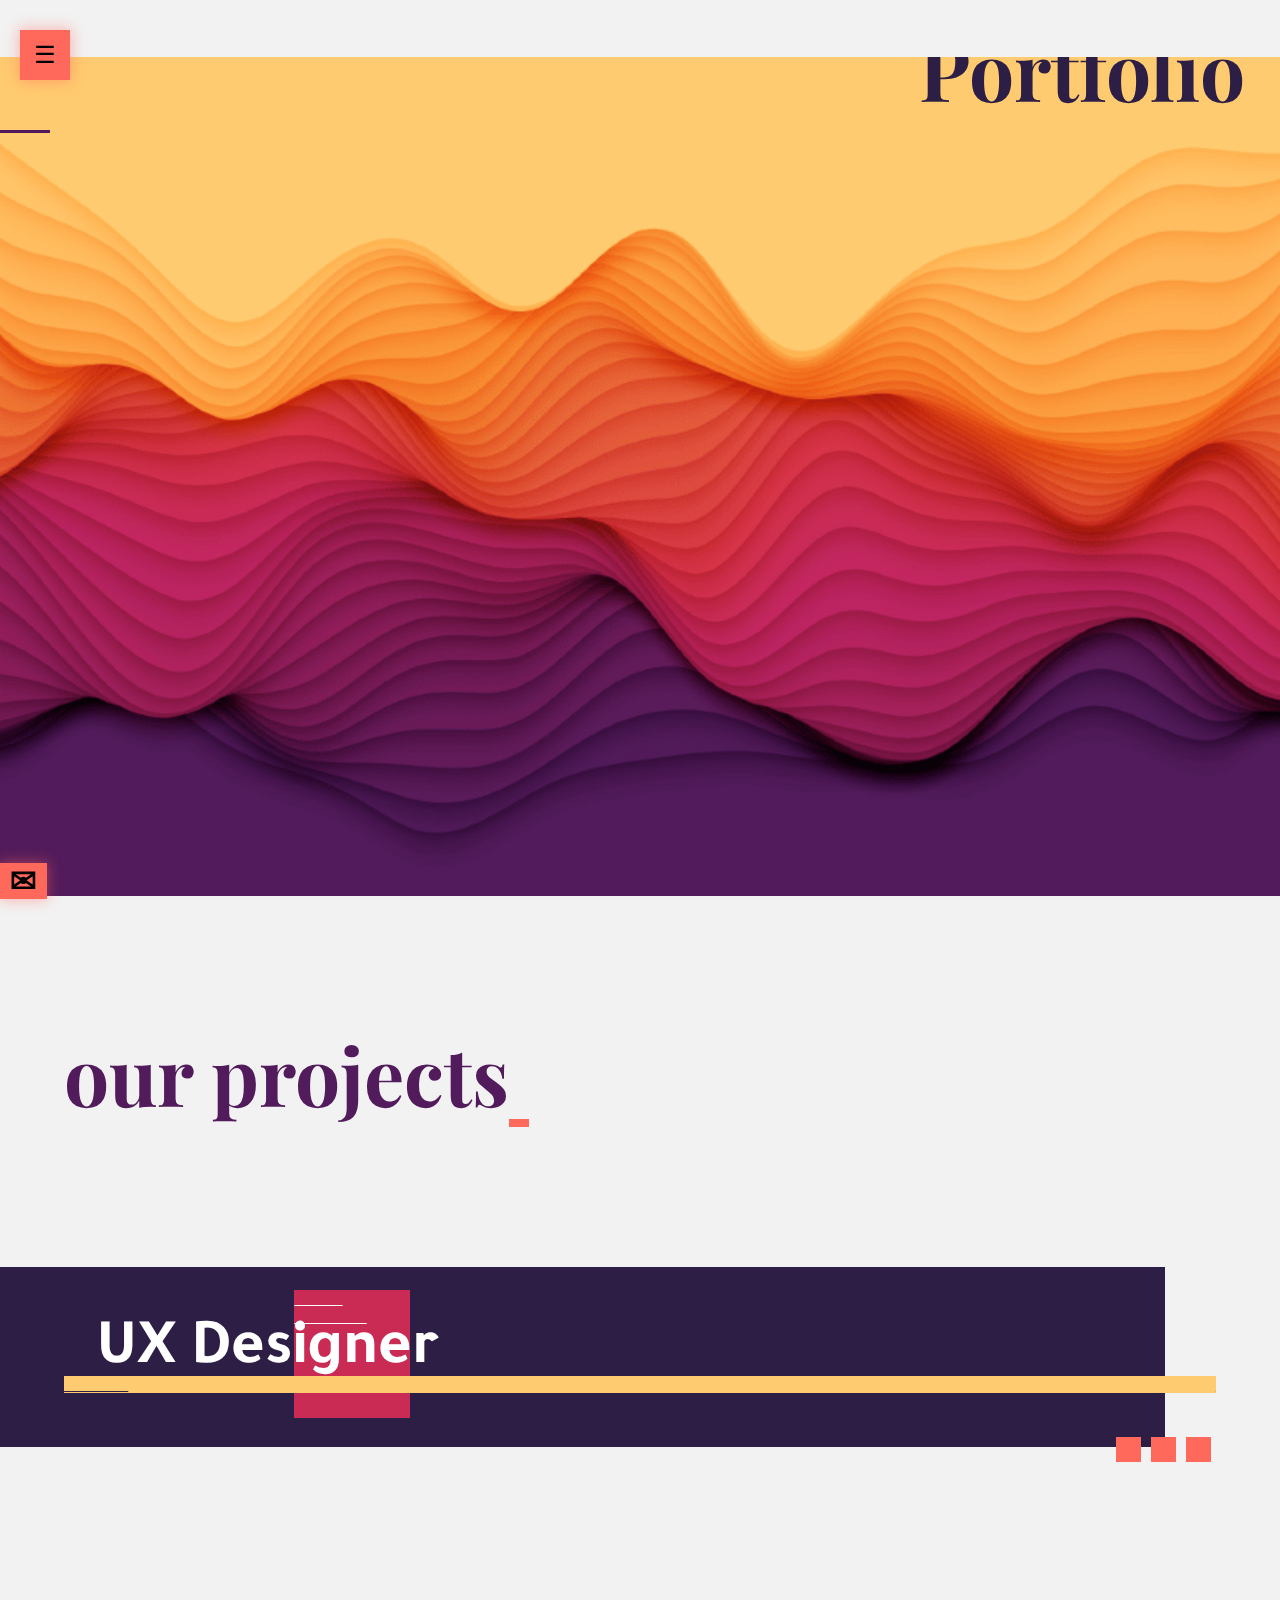
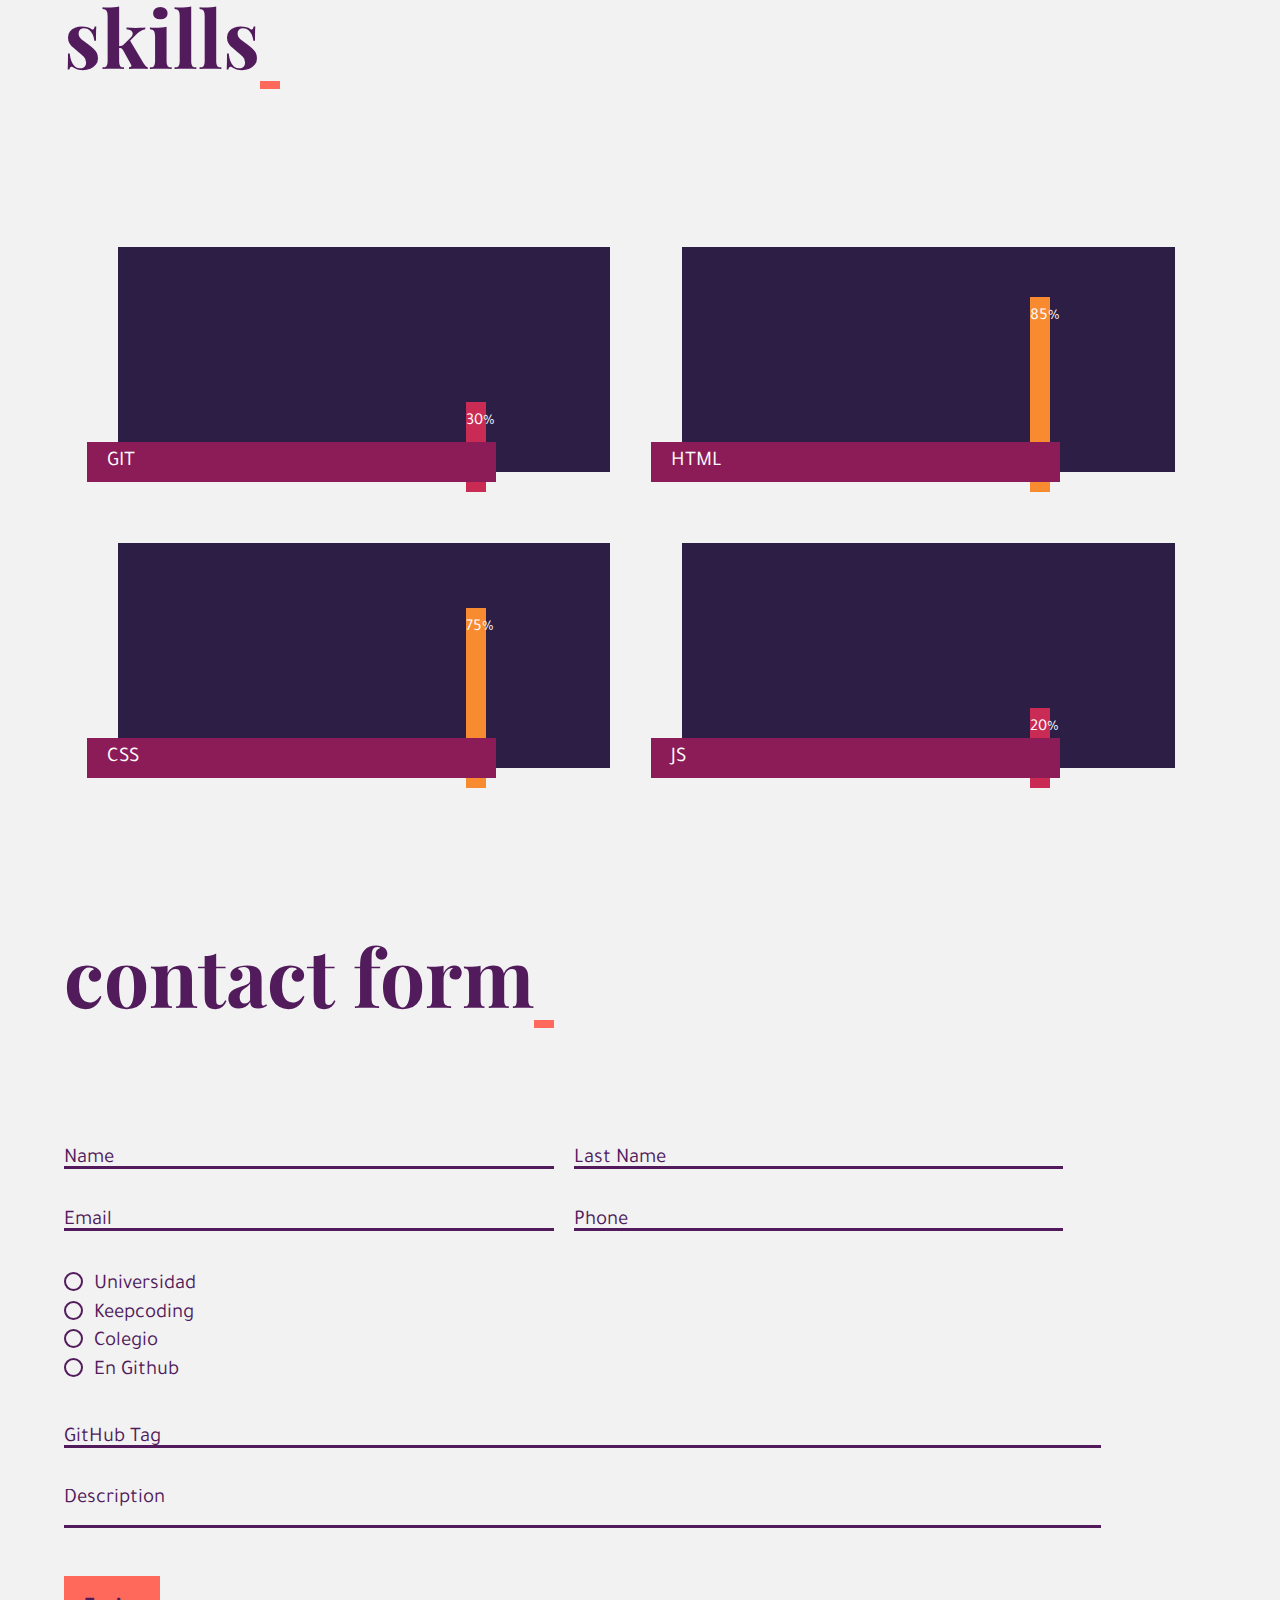
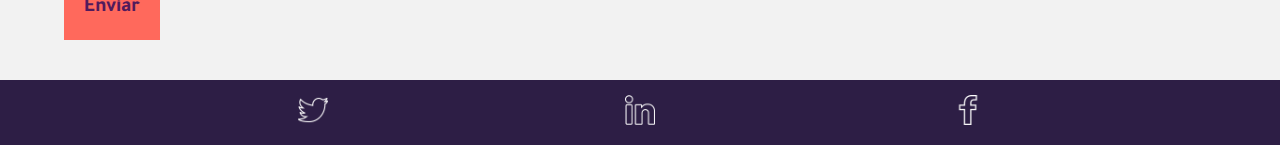
==== index.html @ fe090801 "arreglamos rutas de imagenes de rss de los footer" ====
<!DOCTYPE html>
<html lang="en">
  <head>
    <meta charset="UTF-8" />
    <meta http-equiv="X-UA-Compatible" content="IE=edge" />
    <meta name="viewport" content="width=device-width, initial-scale=1.0" />
    <link rel="preconnect" href="https://fonts.googleapis.com" />
    <link rel="preconnect" href="https://fonts.gstatic.com" crossorigin />
    <link
      href="https://fonts.googleapis.com/css2?family=Finlandica:wght@400;500;600&family=Playfair+Display:wght@400;500;600;800&family=Tajawal:wght@200;300;400;500&display=swap"
      rel="stylesheet"
    />
    <title>Document</title>
    <link rel="stylesheet" href="css/home.css" />
  </head>
  <body>
    <header>
      <h1>Portfolio</h1>
    </header>
    <nav class="header-nav">
      <input type="checkbox" class="header-nav__menu-icon" />
      <ul class="header-nav__list">
        <li class="header-nav_avatar">
          <picture>
            <img
              sizes="(max-width: 1200px) 100vw, 1200px"
              srcset="
                /img/ruth-gonzalez-photo_voiwi8_c_scale,w_200.jpg   200w,
                /img/ruth-gonzalez-photo_voiwi8_c_scale,w_424.jpg   424w,
                /img/ruth-gonzalez-photo_voiwi8_c_scale,w_596.jpg   596w,
                /img/ruth-gonzalez-photo_voiwi8_c_scale,w_710.jpg   710w,
                /img/ruth-gonzalez-photo_voiwi8_c_scale,w_1200.jpg 1200w
              "
              src="/img/ruth-gonzalez-photo_voiwi8_c_scale,w_1200.jpg"
              alt=""
            />
          </picture>
          <h2 class="header-nav_name">Ruth González</h2>
          <hr class="line-separator" />
        </li>
        <li class="header-nav__list_item">
          <a href="#our-projects">projects</a>
        </li>
        <li class="header-nav__list_item"><a href="#skills">skills</a></li>
        <li class="header-nav__list_item"><a href="#contact">contact</a></li>
      </ul>
    </nav>
    <main class="main">
      <section class="main__slider">
        <picture>
          <img
            sizes="(max-width: 917px) 100vw, 917px"
            srcset="
              /img/header_avopvh_c_scale,w_200.png 200w,
              /img/header_avopvh_c_scale,w_436.png 436w,
              /img/header_avopvh_c_scale,w_610.png 610w,
              /img/header_avopvh_c_scale,w_751.png 751w,
              /img/header_avopvh_c_scale,w_856.png 856w,
              /img/header_avopvh_c_scale,w_917.png 917w
            "
            src="/img/header_avopvh_c_scale,w_917.png"
            alt=""
          />
        </picture>
        <aside class="main__slider_contact-form">
          <a href="" class="btn"></a>
        </aside>
      </section>
      <section class="main__projects" id="our-projects">
        <h2 class="main__projects_title">our projects</h2>
        <article class="main__projects_carousel">
          <div class="main__projects_carousel_list">
            <div id="project1" class="main__projects_carousel_list_item">
              <p class="figure-vertical">
                ______ <br />
                _________
              </p>
              <p class="figure-horizontal">________</p>
              <figcaption>
                <a href="our-projects.html">UX Designer</a>
              </figcaption>
            </div>
            <div id="project2" class="main__projects_carousel_list_item">
              <p class="figure-vertical">
                ______ <br />
                _________
              </p>
              <p class="figure-horizontal">________</p>
              <figcaption>
                <a href="our-projects.html">Front Developer</a>
              </figcaption>
            </div>
            <div id="project3" class="main__projects_carousel_list_item">
              <p class="figure-vertical">
                ______ <br />
                _________
              </p>
              <p class="figure-horizontal">________</p>
              <figcaption>
                <a href="our-projects.html">Tech Leader</a>
              </figcaption>
            </div>
          </div>
          <div class="main__projects_carousel_dots-list">
            <a
              href="#project1"
              class="main__projects_carousel_dots-list_item"
            ></a>
            <a
              href="#project2"
              class="main__projects_carousel_dots-list_item"
            ></a>
            <a
              href="#project3"
              class="main__projects_carousel_dots-list_item"
            ></a>
          </div>
        </article>
      </section>
      <section class="main__skills" id="skills">
        <h2 class="main__skills_title">skills</h2>
        <div class="main__skills_list">
          <article class="main__skills_list_item">
            <p class="git">GIT</p>
          </article>
          <article class="main__skills_list_item">
            <p class="html">HTML</p>
          </article>
          <article class="main__skills_list_item">
            <p class="css">CSS</p>
          </article>
          <article class="main__skills_list_item">
            <p class="js">JS</p>
          </article>
        </div>
      </section>
      <section class="main__contact-form" id="contact">
        <h2 class="main__contact-form_title">contact form</h2>
        <form action="/register">
          <div>
            <label for="name"></label>
            <input
              type="text"
              name="name"
              id="name"
              placeholder="Name"
              required
            />
          </div>
          <div>
            <label for="surname"></label>
            <input
              type="text"
              name="surname"
              id="name"
              placeholder="Last Name"
              required
            />
          </div>
          <div>
            <label for="email"></label>
            <input
              type="email"
              name="email"
              id="email"
              placeholder="Email"
              required
            />
          </div>
          <div>
            <label for="phone"></label>
            <input
              type="tel"
              name="phone"
              id="phone"
              placeholder="Phone"
              required
            />
          </div>
          <div>
            <div class="radio-input">
              <label for="Universidad">Universidad </label>
              <input
                type="radio"
                name="known"
                id="Universidad"
                value="Universidad"
              />
              <i></i>
            </div>
            <div class="radio-input">
              <label for="event">Keepcoding</label>
              <input
                type="radio"
                name="known"
                id="Keepcoding"
                value="Keepcoding"
              />
              <i></i>
            </div>
            <div class="radio-input">
              <label for="known">Colegio</label>
              <input
                type="radio"
                name="known"
                id="Colegio"
                value="Colegio"
              /><i></i>
            </div>
            <div class="radio-input">
              <label for="message">En Github</label>
              <input type="radio" name="known" id="Github" value="Github" />
              <i></i>
            </div>
          </div>
          <div>
            <label for="twitter"></label>
            <input
              type="text"
              name="gittag"
              id="gittag"
              pattern="^@[^\s]+"
              required
              placeholder="GitHub Tag"
            />
          </div>
          <div>
            <label for="description"></label>
            <textarea
              name="description"
              id="description"
              maxlength="180"
              required
              placeholder="Description"
            ></textarea>
          </div>
          <div>
            <button type="submit" class="btn">Enviar</button>
          </div>
        </form>
      </section>
    </main>
    <footer class="footer">
      <ul class="footer__nav_list">
        <li class="footer__nav_list_item">
          <figure>
            <a
              href="https://twitter.com"
              target="_blank"
              rel="noopener"
              noreferrer
              ><img src="img/icons/_twitter.png" alt="twitter"
            /></a>
          </figure>
        </li>
        <li class="footer__nav_list_item">
          <figure>
            <a
              href="https://www.linkedin.com/"
              target="_blank"
              rel="noopener"
              noreferrer
              ><img src="img/icons/_linkedin.png" alt="Linkedin"
            /></a>
          </figure>
        </li>
        <li class="footer__nav_list_item">
          <figure>
            <a
              href="https://www.facebook.com/"
              target="_blank"
              rel="noopener"
              noreferrer
              ><img src="img/icons/_facebook.png" alt="Facebook"
            /></a>
          </figure>
        </li>
      </ul>
    </footer>
  </body>
</html>
---- css/home.css ----
@import url(main.css);

/* ===============
   HEADER
   =============== */

header {
  width: 60vw;
  right: 20px;
}
header h1 {
  font: bolder var(--font-big) var(--title-fonts);
  padding: 2%;
  color: var(--th8-purple-dark-color);
  word-wrap: break-word;
  margin-inline-end: 0px;
  margin-left: 50%;
}

/* ===============
   HOME NAV
   =============== */
.header-nav__menu-icon {
  width: 50px;
  height: 50px;
  position: relative;
}
.header-nav__menu-icon:after {
  position: absolute;
  z-index: 3;
  width: 50px;
  height: 50px;
  left: 20px;
  top: -50px;
  background-color: var(--th8-pink-extra-light-color);
  content: "\2630";
  font-size: 1.5em;
  display: flex;
  justify-content: center;
  align-items: center;
  box-shadow: 0px 0px 14px 1px rgb(255 105 92 / 46%);
}
.header-nav__menu-icon:checked:after {
  animation: iconmenutobottom 1.5s 1;
}
@keyframes iconmenutobottom {
  0% {
    top: 0px;
    content: "\2630";
  }
  10% {
    top: 70vh;
    content: "\2715";
  }
  90% {
    top: 70vh;
    content: "\2715";
  }
  100% {
    top: 70px;
    content: "\2630";
  }
}

.header-nav__menu-icon + ul {
  position: absolute;
  z-index: 2;
  width: 100vw;
  background-color: var(--th8-grey-color);
  margin-top: -160px;
  padding-top: 80px;
  height: 0vh;
  display: flex;
  flex-direction: column;
  justify-content: center;
  align-items: center;
}

.header-nav__menu-icon:checked + ul {
  animation: openmenu 1.5s 1;
}
@keyframes openmenu {
  0% {
    height: 0px;
    box-shadow: none;
  }
  10% {
    height: 90vh;
    box-shadow: 1px 1px 50px 0px var(--th8-purple-dark-color);
  }
  90% {
    height: 90vh;
    box-shadow: 1px 1px 50px 0px var(--th8-purple-dark-color);
  }
  100% {
    height: 90px;
    box-shadow: none;
  }
}

.header-nav__menu-icon + ul > li {
  visibility: hidden;
  margin-bottom: 2rem;
  text-align: center;
  color: var(--th8-purple-medium-color);
}
.header-nav__menu-icon:checked + ul > li {
  animation: visiblelinks 1.3s 1;
}
.header-nav__menu-icon + ul > li > a {
  font: lighter var(--font-medium) var(--content-fonts);
}

@keyframes visiblelinks {
  0% {
    visibility: hidden;
  }
  10% {
    visibility: visible;
  }
  90% {
    visibility: visible;
  }
  100% {
    visibility: visible;
  }
}

li:nth-child(2) {
  color: var(--white);
}

.header-nav_avatar img {
  width: 120px;
  height: 120px;
  border-radius: 50%;
}
.header-nav_name {
  font: var(--font-medium) var(--title-fonts);
  color: var(--th8-suplementary-color);
}

/* ===============
   SLIDER
   =============== */
section.main__slider {
  overflow: hidden;
  display: flex;
  flex-direction: column;
  justify-content: flex-end;
  max-height: 100vh;
  width: 100vw;
  margin-top: 0;
}
.main__slider img {
  width: 100%;
}
.main__slider_contact-form{
  position: fixed;
  z-index: 1;
}
.main__slider_contact-form .btn {
  padding: 0;

}
.main__slider_contact-form .btn::after {
  content: "\2709";
  font-size: 2em;
  right: 0px;
  padding: 0 10px;
  background-color: var(--th8-pink-extra-light-color);
  font-weight: bold;
  bottom: 0;
  width: 1em;
  box-shadow: 0px 0px 14px 1px rgb(255 105 92 / 46%);
}

/* ===============
   CAROUSEL PROJECTS
   =============== */
.main__projects_carousel {
  max-width: 90vw;
  position: relative;
}
.main__projects_carousel:after {
  content: "";
  position: absolute;
  width: 100vw;
  height: 180px;
  background-color: var(--th8-purple-dark-color);
  top: 20px;
  z-index: -1;
  right: 4vw;
}
.main__projects_carousel_list {
  width: 100%;
  height: 190px;
  overflow: hidden;
  scroll-behavior: smooth;
  display: flex;
  flex-wrap: wrap;
  flex-direction: column;
}

.main__projects_carousel_list_item {
  width: 100%;
  height: 90%;
  display: flex;
  align-items: flex-end;
  justify-content: flex-start;
  position: relative;
}

.main__projects_carousel_list_item p.figure-vertical {
  width: 10%;
  height: 75%;
  left: 20%;
  position: absolute;
  color: var(--white);
  font: var(--font-small) / 0em;
}
.main__projects_carousel_list_item p.figure-horizontal {
  width: 100%;
  height: 10%;
  left: 0;
  position: absolute;
  color: var(--th8-purple-dark-color);
  font-size: var(--font-smaller);
  bottom: 25px;
}
.main__projects_carousel_list_item:nth-child(odd) p.figure-vertical {
  background: var(--th8-pink-medium-color);
}
.main__projects_carousel_list_item:nth-child(odd) p.figure-horizontal {
  background: var(--th8-yellow-light-color);
}
.main__projects_carousel_list_item:nth-child(even) p.figure-horizontal {
  background: var(--th8-orange-color);
}
.main__projects_carousel_list_item:nth-child(even) p.figure-vertical {
  background: var(--th8-pink-dark-color);
}

.main__projects_carousel_list_item figcaption {
  position: absolute;
  bottom: 15%;
  font: bolder var(--font-medium-small) var(--content-fonts);
  color: var(--white);
  margin-left: 0.5em;
}

.main__projects_carousel_dots-list {
  position: relative;
  display: flex;
  justify-content: flex-end;
}
a.main__projects_carousel_dots-list_item {
  width: 25px;
  height: 25px;
  margin: 0 5px;
  background-color: var(--th8-pink-extra-light-color);
}

/* ===============
   SKILLS
   =============== */
.main__skills {
  max-width: 90vw;
  margin: 0px auto;
}
.main__skills_list {
  display: flex;
  flex-wrap: wrap;
  justify-content: flex-start;
  align-items: flex-end;
}
.main__skills_list_item {
  display: flex;
  flex-direction: column;
  justify-content: flex-end;
  width: 45%;
  margin: 2%;
  height: 250px;
  text-align: center;
  box-sizing: border-box;
  position: relative;
}
.main__skills_list_item::after {
  content: "";
  position: absolute;
  z-index: -2;
  background-color: var(--th8-purple-dark-color);
  width: 95%;
  top: 15px;
  bottom: 10px;
  right: -5px;
}
.main__skills_list_item p {
  position: relative;
  background-color: var(--th8-pink-dark-color);
  width: 75%;
  height: 40px;
  padding-left: 20px;
  color: var(--white);
  font: var(--font-small) / 2em var(--content-fonts);
  text-align: left;
}
.main__skills_list_item p:after {
  content: "";
  width: 20px;
  right: 10px;
  position: absolute;
  padding-top: 10px;
  bottom: -10px;
  z-index: -1;
  font: var(--font-super-smaller) var(--content-fonts);
}

.main__skills_list_item p.git:after {
  content: "30%";
  height: 80px;
  background-color: var(--th8-pink-medium-color);
  animation: git 2s linear 1;
}

.main__skills_list_item p.html:after {
  content: "85%";
  height: 185px;
  background-color: var(--th8-orange-color);
  animation: html 2s linear 1;
}

.main__skills_list_item p.css:after {
  content: "75%";
  height: 170px;
  background-color: var(--th8-orange-color);
  animation: css 2s linear 1;
}

.main__skills_list_item p.js:after {
  content: "20%";
  height: 70px;
  background-color: var(--th8-pink-medium-color);
  animation: js 2s linear 1;
}

@keyframes git {
  0% {
    height: 0;
  }
  100% {
    height: 80px;
  }
}
@keyframes html {
  0% {
    height: 0;
  }
  100% {
    height: 185px;
  }
}
@keyframes css {
  0% {
    height: 0;
  }
  100% {
    height: 170px;
  }
}
@keyframes js {
  0% {
    height: 0;
  }
  100% {
    height: 70px;
  }
}

/* ===============
   FORM
   =============== */

.main__contact-form form {
  position: relative;
  display: flex;
  justify-content: flex-start;
  flex-wrap: wrap;
  align-items: flex-end;
  margin-top: 3rem;
}

.main__contact-form form > div:not(.radio-input) {
  margin: 0 20px 40px 0;
  width: 90%;
}

.main__contact-form form div:nth-child(1),
.main__contact-form form div:nth-child(2),
.main__contact-form form div:nth-child(3),
.main__contact-form form div:nth-child(4) {
  width: calc(85% / 2);
}
.main__contact-form form > div > button {
  background-color: var(--th8-pink-extra-light-color);
  font: bolder var(--font-small) var(--content-fonts);
  color: var(--th8-purple-medium-color);
}
/* ===============
   RESPONSIVE
   =============== */
@media screen and (min-width: 768px) {
  header h1 {
    font: bolder var(--font-super-bigger) var(--title-fonts);
  }
  .header-nav_avatar img {
    width: 250px;
    height: auto;
  }
  .header-nav_name {
    font: var(--font-medium) var(--title-fonts);
  }

  .header-nav__menu-icon + ul > li {
    font: lighter var(--font-big) var(--content-fonts);
  }
  .header-nav__menu-icon + ul > li a:hover {
    color: var(--th8-terciary-color);
  }
  .main__slider_contact-form .btn:hover::after {
    padding-right: 200px;
    transition: padding-right 0.2s linear;
    content: "\2709 contact width us";
  }
  .main__projects_carousel_list_item figcaption {
    font: bolder var(--font-bigger) var(--content-fonts);
  }
}
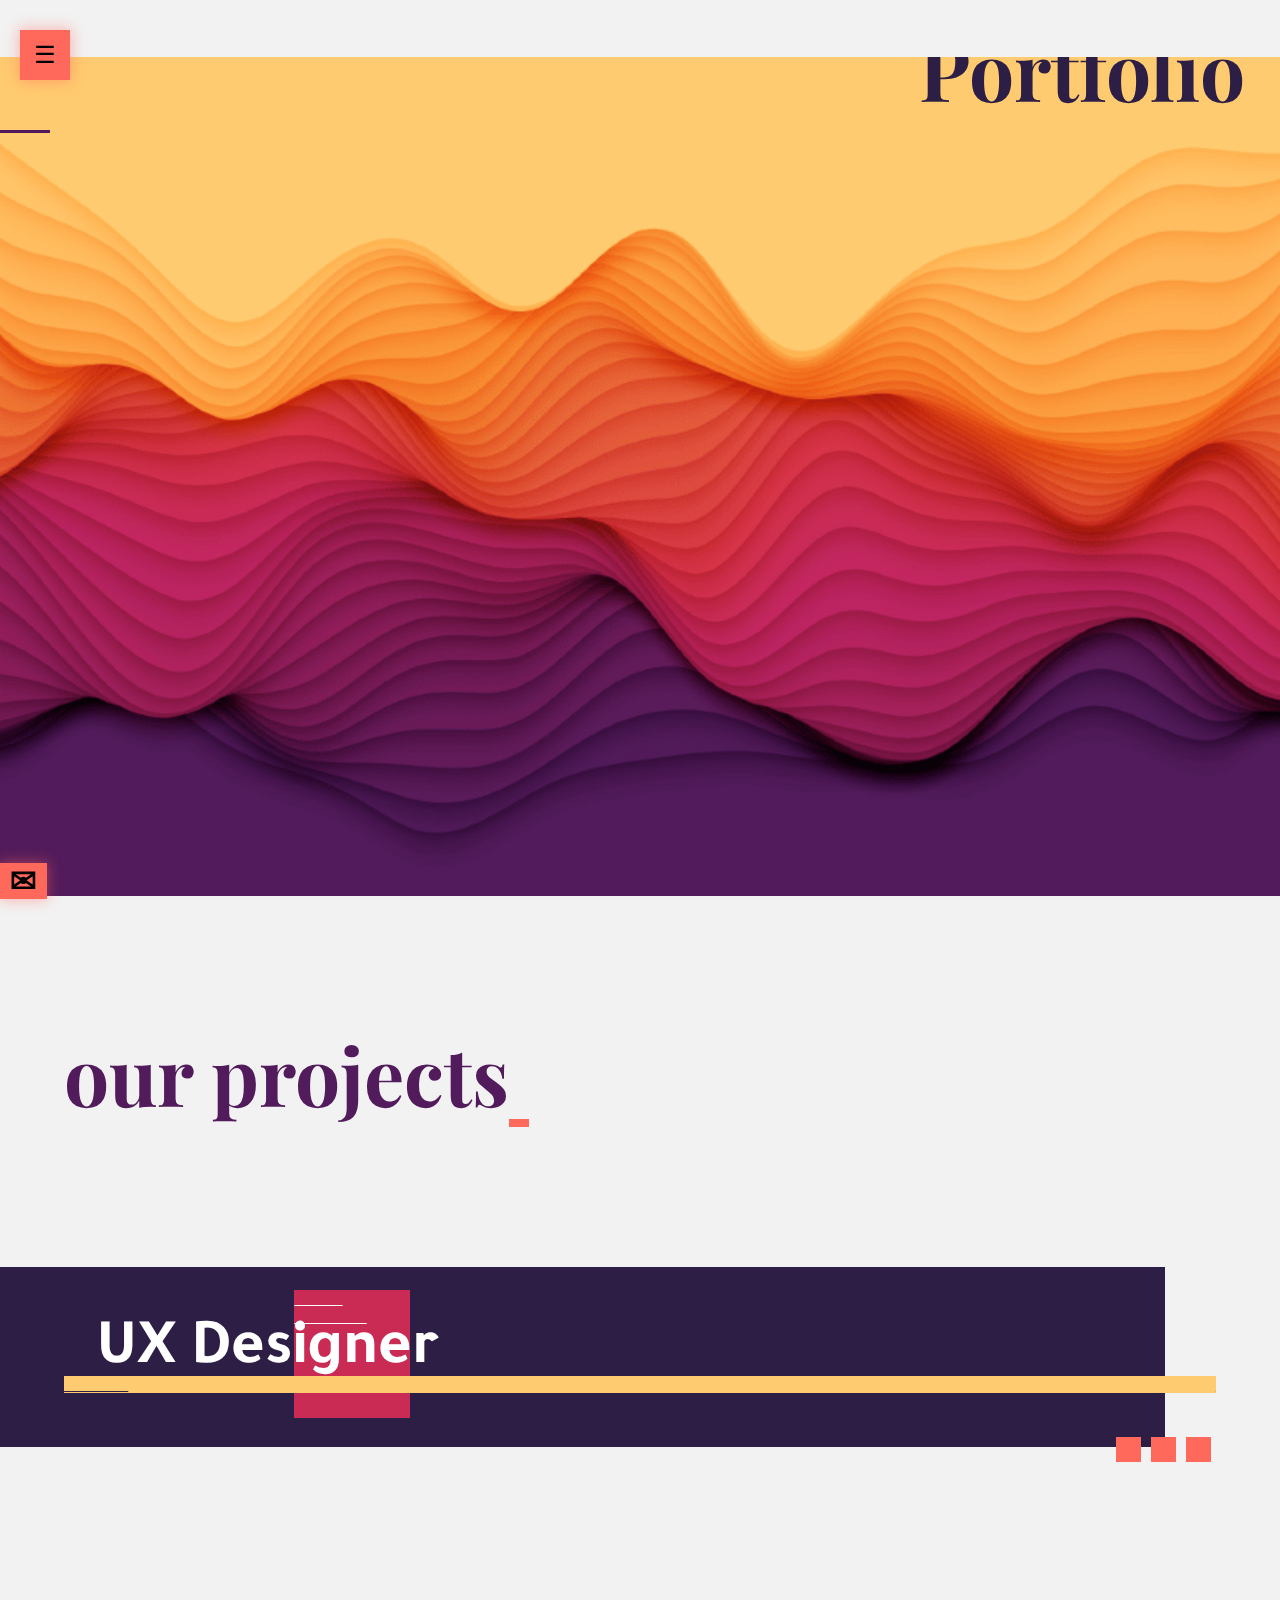
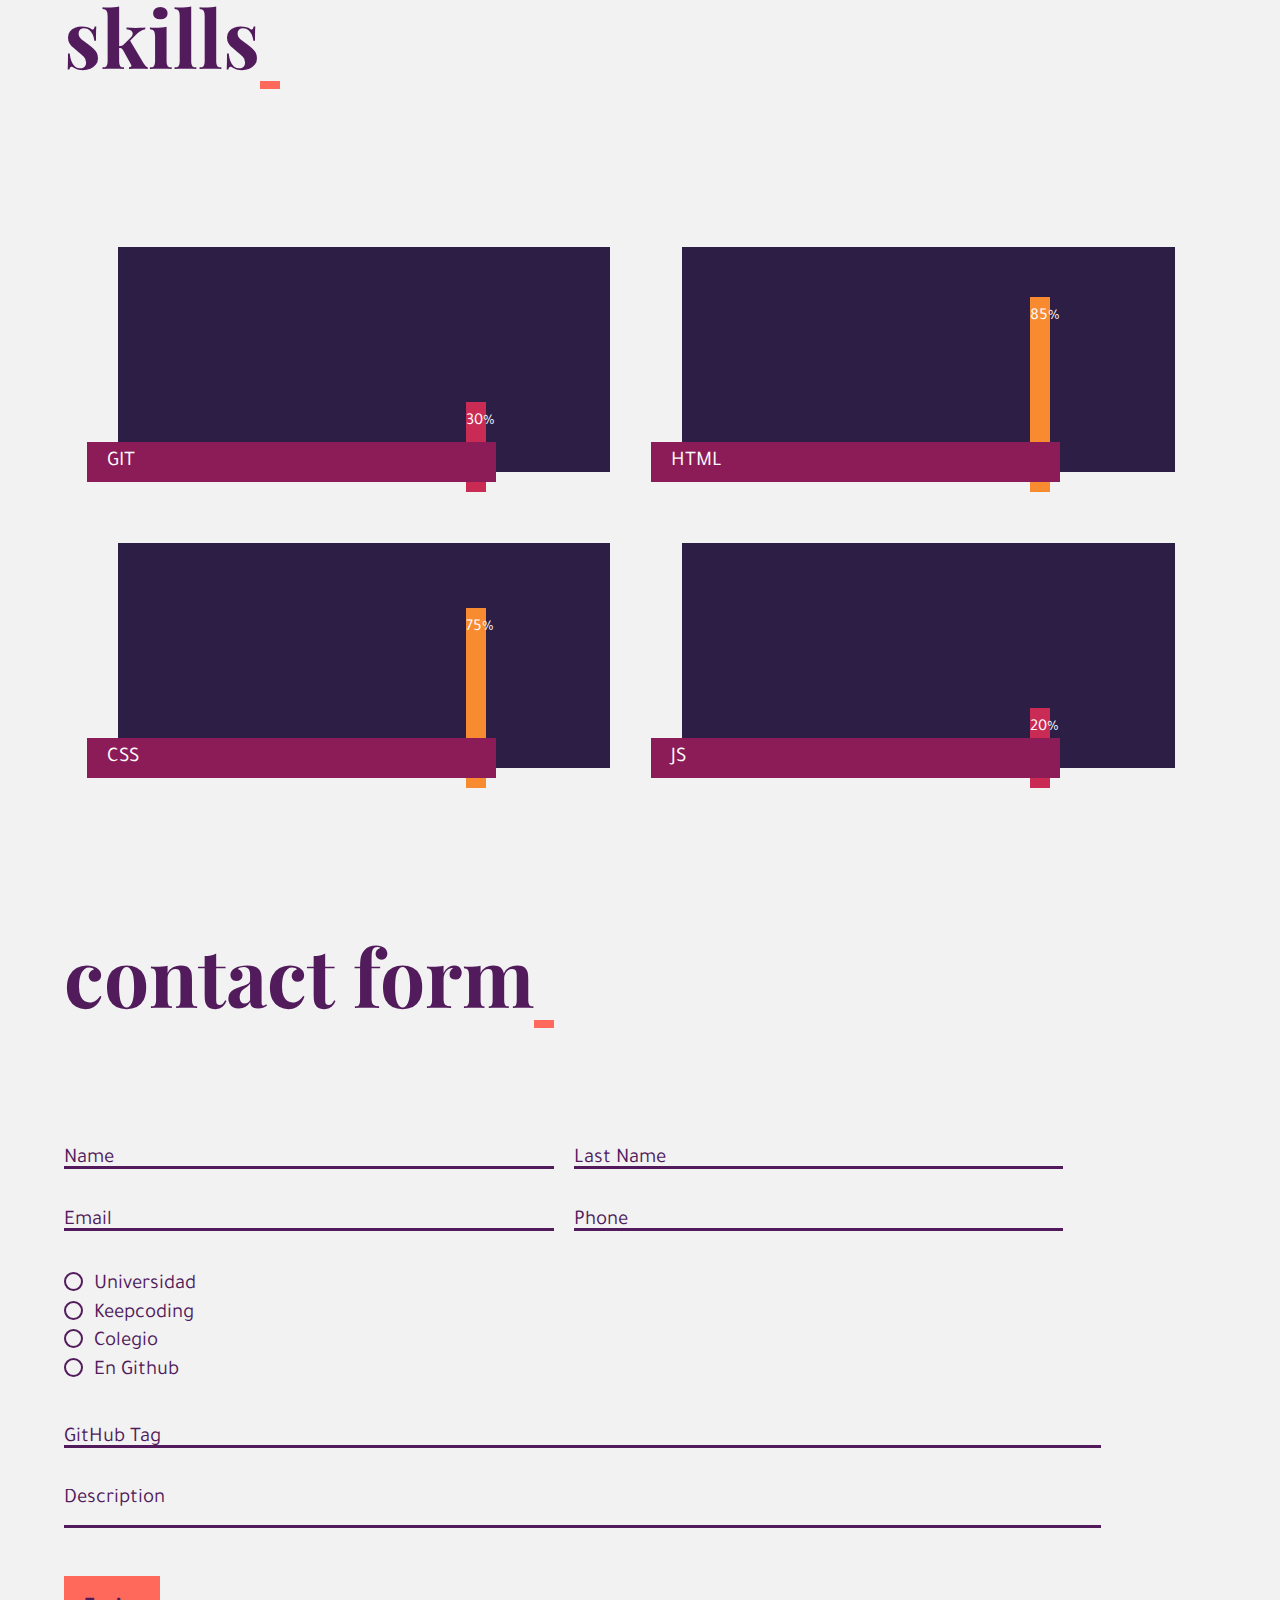
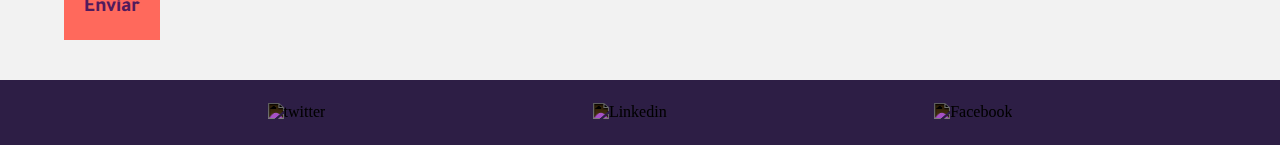
==== commit 30e87464: "añadimos estilos y lo maquetamos  al video" ====
--- a/index.html
+++ b/index.html
@@ -105,14 +105,17 @@
             <a
               href="#project1"
               class="main__projects_carousel_dots-list_item"
+              role="button"
             ></a>
             <a
               href="#project2"
               class="main__projects_carousel_dots-list_item"
+              role="button"
             ></a>
             <a
               href="#project3"
               class="main__projects_carousel_dots-list_item"
+              role="button"
             ></a>
           </div>
         </article>
@@ -247,9 +250,8 @@
             <a
               href="https://twitter.com"
               target="_blank"
-              rel="noopener"
-              noreferrer
-              ><img src="img/icons/_twitter.png" alt="twitter"
+              rel="noopener noreferrer"
+              ><img src="img/_twitter.png" alt="twitter"
             /></a>
           </figure>
         </li>
@@ -258,9 +260,8 @@
             <a
               href="https://www.linkedin.com/"
               target="_blank"
-              rel="noopener"
-              noreferrer
-              ><img src="img/icons/_linkedin.png" alt="Linkedin"
+              rel="noopener noreferrer"
+              ><img src="img/_linkedin.png" alt="Linkedin"
             /></a>
           </figure>
         </li>
@@ -269,9 +270,8 @@
             <a
               href="https://www.facebook.com/"
               target="_blank"
-              rel="noopener"
-              noreferrer
-              ><img src="img/icons/_facebook.png" alt="Facebook"
+              rel="noopener noreferrer"
+              ><img src="img/_facebook.png" alt="Facebook"
             /></a>
           </figure>
         </li>
--- a/css/home.css
+++ b/css/home.css
@@ -155,13 +155,12 @@
 .main__slider img {
   width: 100%;
 }
-.main__slider_contact-form{
+.main__slider_contact-form {
   position: fixed;
   z-index: 1;
 }
 .main__slider_contact-form .btn {
   padding: 0;
-
 }
 .main__slider_contact-form .btn::after {
   content: "\2709";
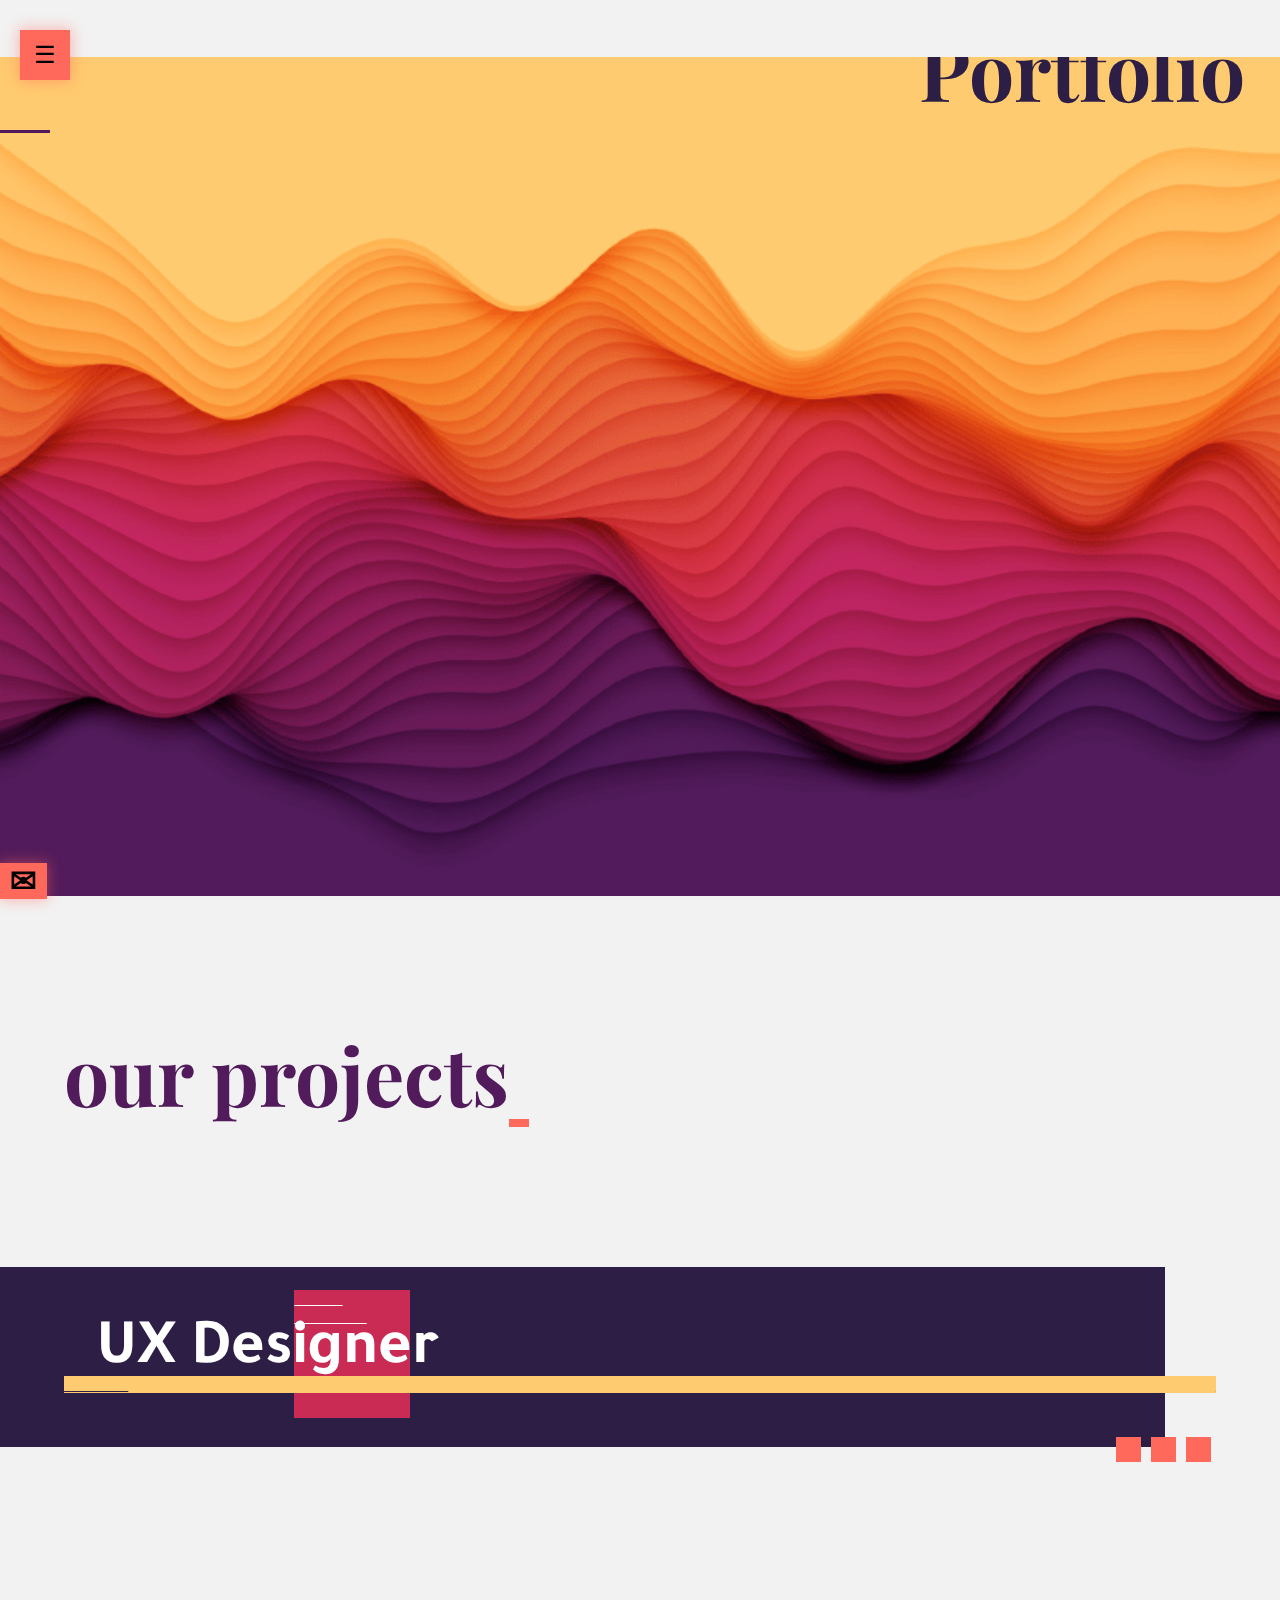
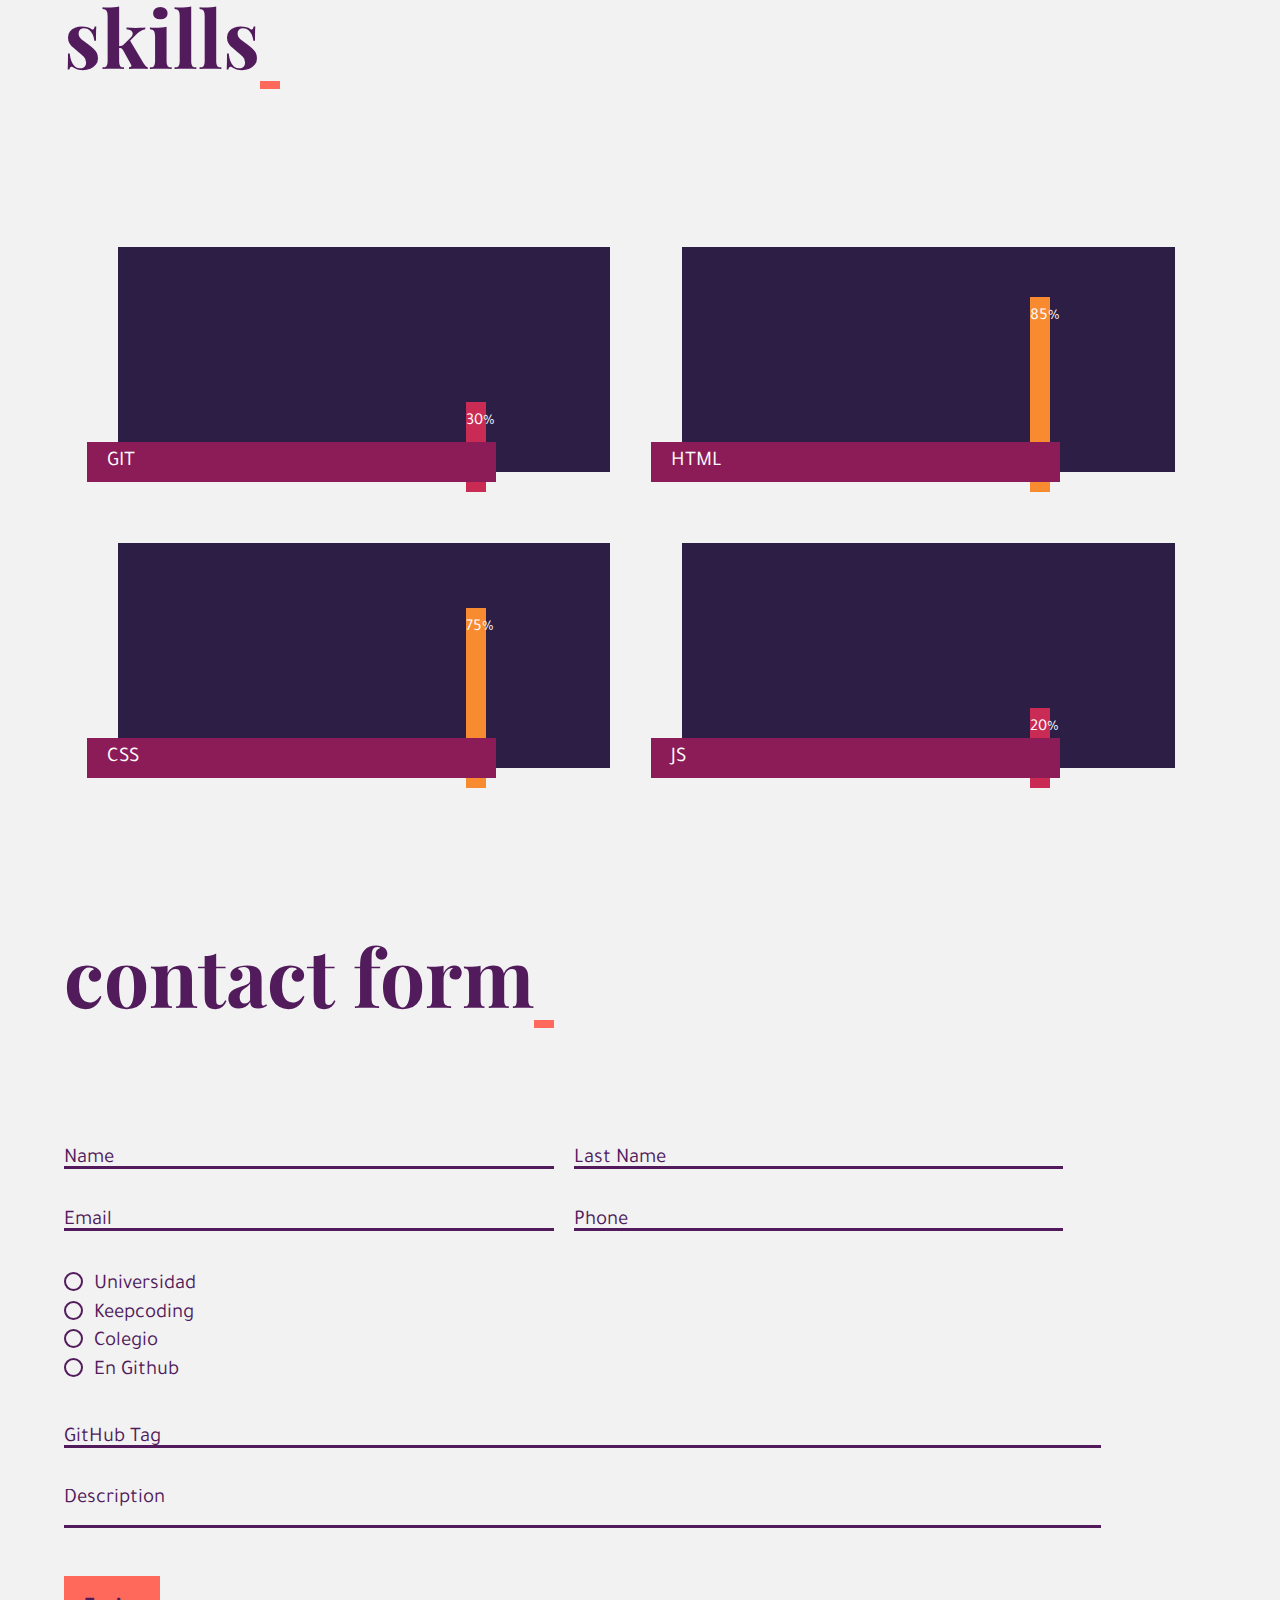
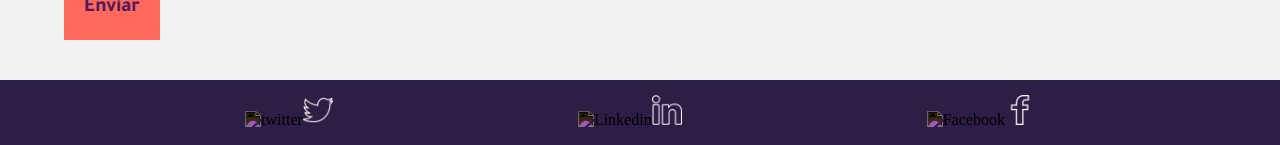
==== commit 15a2bf1c: "resolviendo conflicto imagenes rss footer Merge branch 'master' of github.com:rutthy52rg/portfolio-r" ====
--- a/index.html
+++ b/index.html
@@ -251,7 +251,11 @@
               href="https://twitter.com"
               target="_blank"
               rel="noopener noreferrer"
-              ><img src="img/_twitter.png" alt="twitter"
+              ><img
+                src="img/_twitter.png"
+                alt="twitter"
+                rel="noopener"
+                noreferrer /><img src="img/icons/_twitter.png" alt="twitter"
             /></a>
           </figure>
         </li>
@@ -261,7 +265,11 @@
               href="https://www.linkedin.com/"
               target="_blank"
               rel="noopener noreferrer"
-              ><img src="img/_linkedin.png" alt="Linkedin"
+              ><img
+                src="img/_linkedin.png"
+                alt="Linkedin"
+                rel="noopener"
+                noreferrer /><img src="img/icons/_linkedin.png" alt="Linkedin"
             /></a>
           </figure>
         </li>
@@ -271,7 +279,11 @@
               href="https://www.facebook.com/"
               target="_blank"
               rel="noopener noreferrer"
-              ><img src="img/_facebook.png" alt="Facebook"
+              ><img
+                src="img/_facebook.png"
+                alt="Facebook"
+                rel="noopener"
+                noreferrer /><img src="img/icons/_facebook.png" alt="Facebook"
             /></a>
           </figure>
         </li>
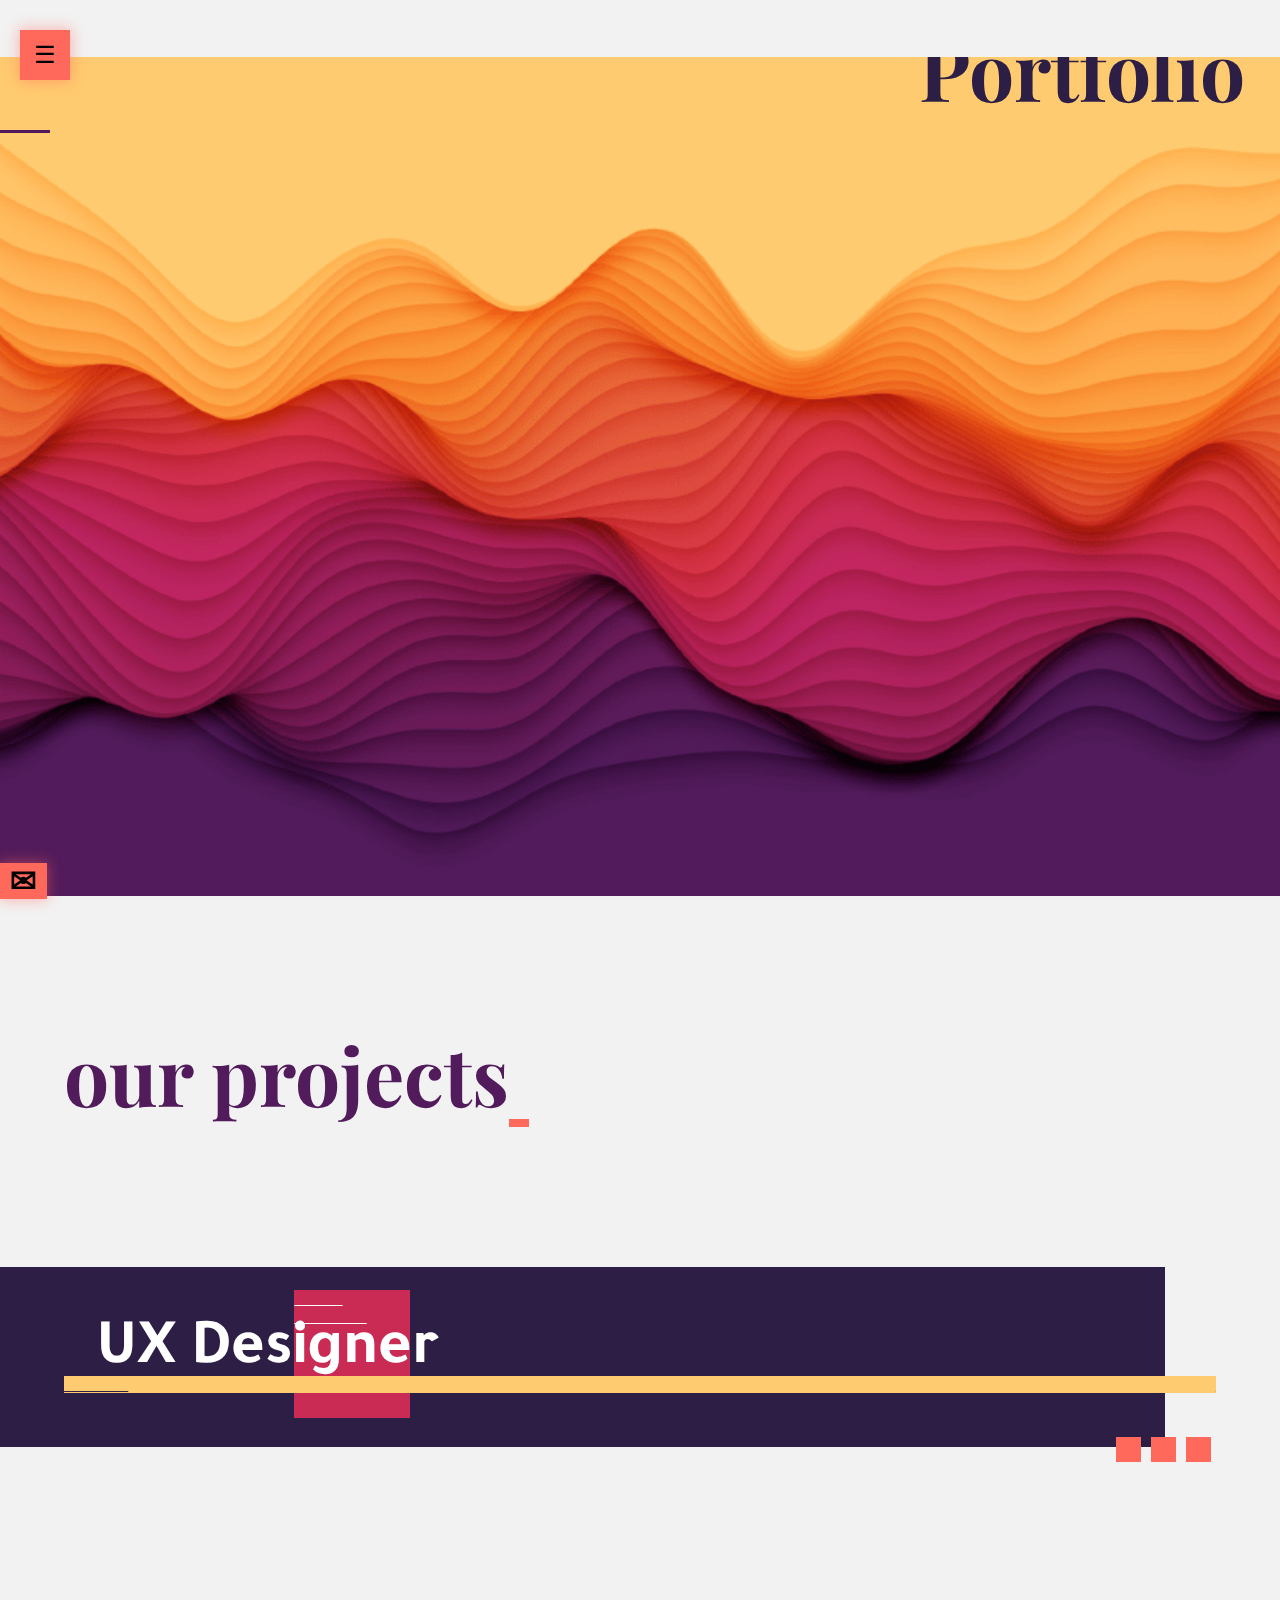
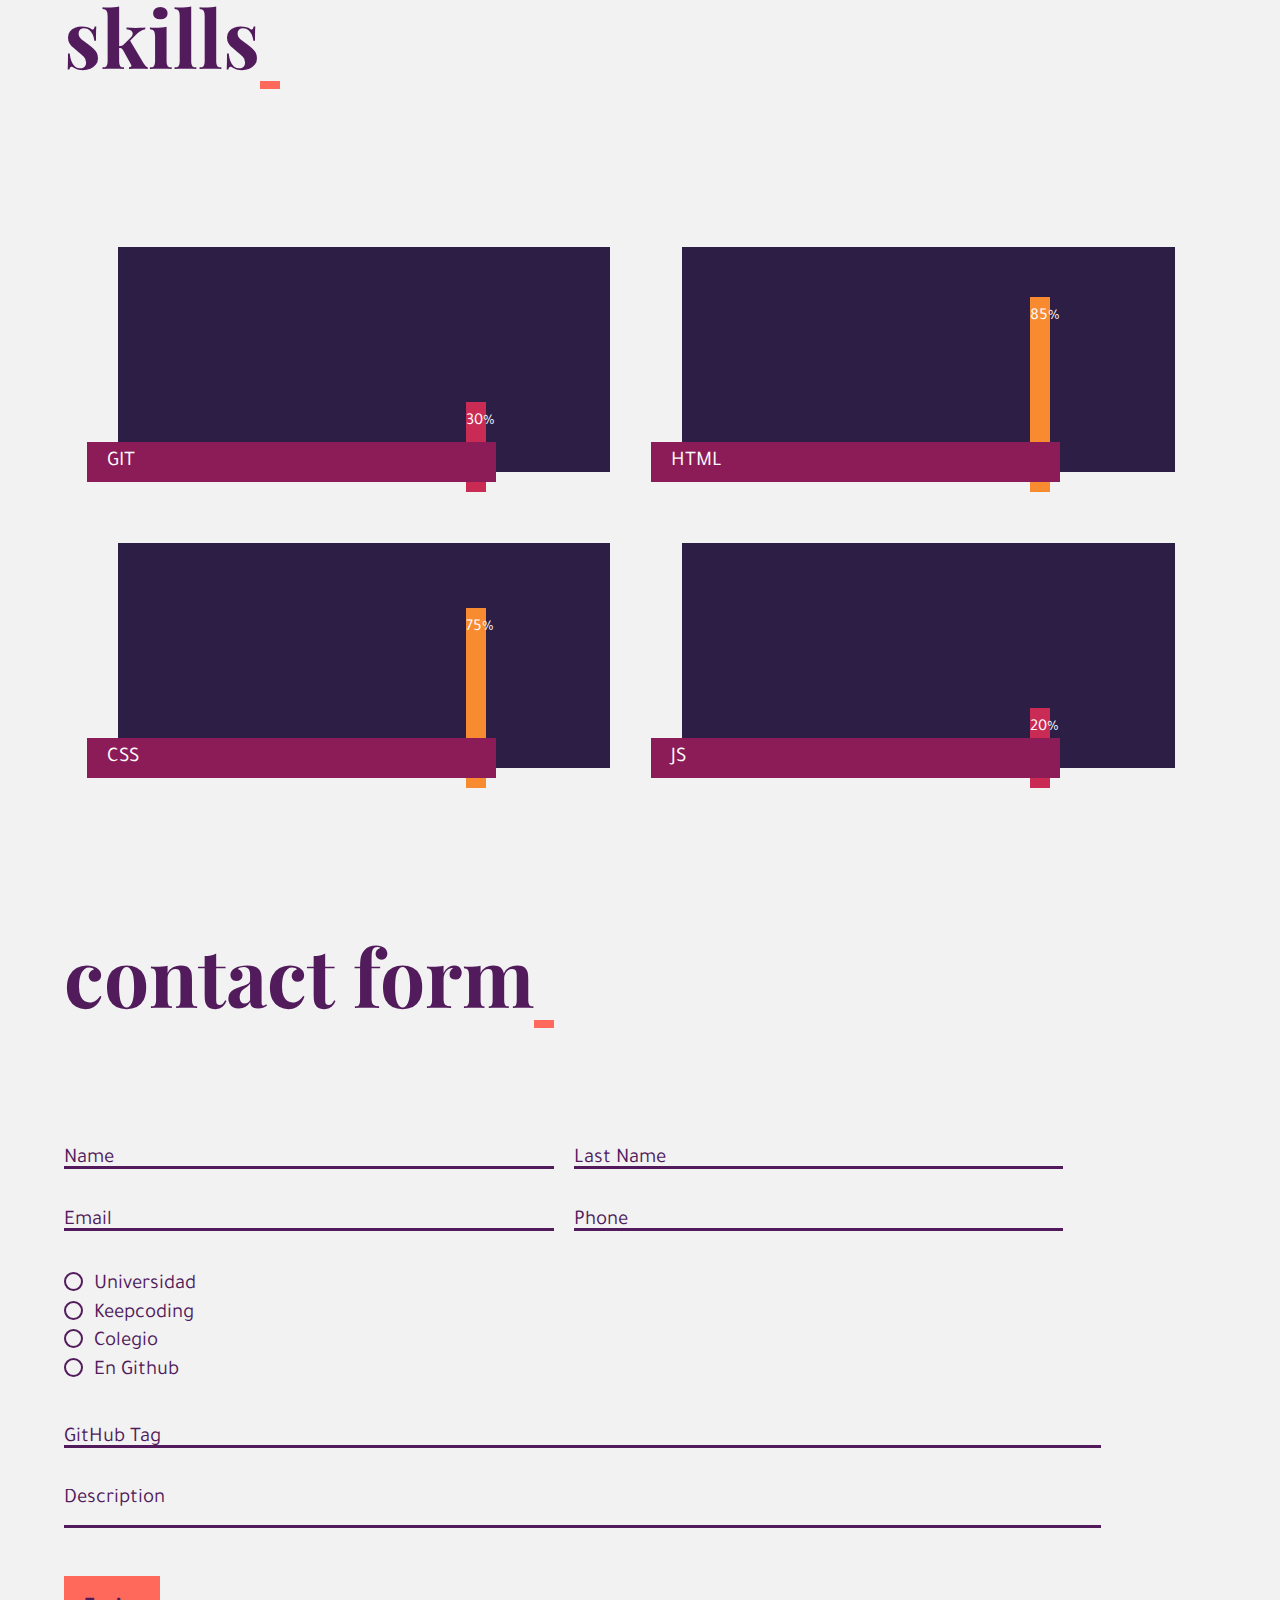
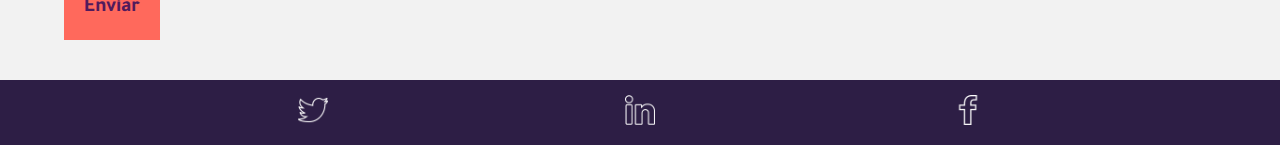
==== commit b1f98dbb: "añadimos estrutura grid mobile y estilos" ====
--- a/index.html
+++ b/index.html
@@ -250,12 +250,9 @@
             <a
               href="https://twitter.com"
               target="_blank"
-              rel="noopener noreferrer"
-              ><img
-                src="img/_twitter.png"
-                alt="twitter"
-                rel="noopener"
-                noreferrer /><img src="img/icons/_twitter.png" alt="twitter"
+              rel="noopener"
+              noreferrer
+              ><img src="img/icons/_twitter.png" alt="twitter"
             /></a>
           </figure>
         </li>
@@ -264,12 +261,9 @@
             <a
               href="https://www.linkedin.com/"
               target="_blank"
-              rel="noopener noreferrer"
-              ><img
-                src="img/_linkedin.png"
-                alt="Linkedin"
-                rel="noopener"
-                noreferrer /><img src="img/icons/_linkedin.png" alt="Linkedin"
+              rel="noopener"
+              noreferrer
+              ><img src="img/icons/_linkedin.png" alt="Linkedin"
             /></a>
           </figure>
         </li>
@@ -278,12 +272,9 @@
             <a
               href="https://www.facebook.com/"
               target="_blank"
-              rel="noopener noreferrer"
-              ><img
-                src="img/_facebook.png"
-                alt="Facebook"
-                rel="noopener"
-                noreferrer /><img src="img/icons/_facebook.png" alt="Facebook"
+              rel="noopener"
+              noreferrer
+              ><img src="img/icons/_facebook.png" alt="Facebook"
             /></a>
           </figure>
         </li>
--- a/css/home.css
+++ b/css/home.css
@@ -408,7 +408,7 @@
 /* ===============
    RESPONSIVE
    =============== */
-@media screen and (min-width: 768px) {
+@media screen and (min-width: 678px) {
   header h1 {
     font: bolder var(--font-super-bigger) var(--title-fonts);
   }
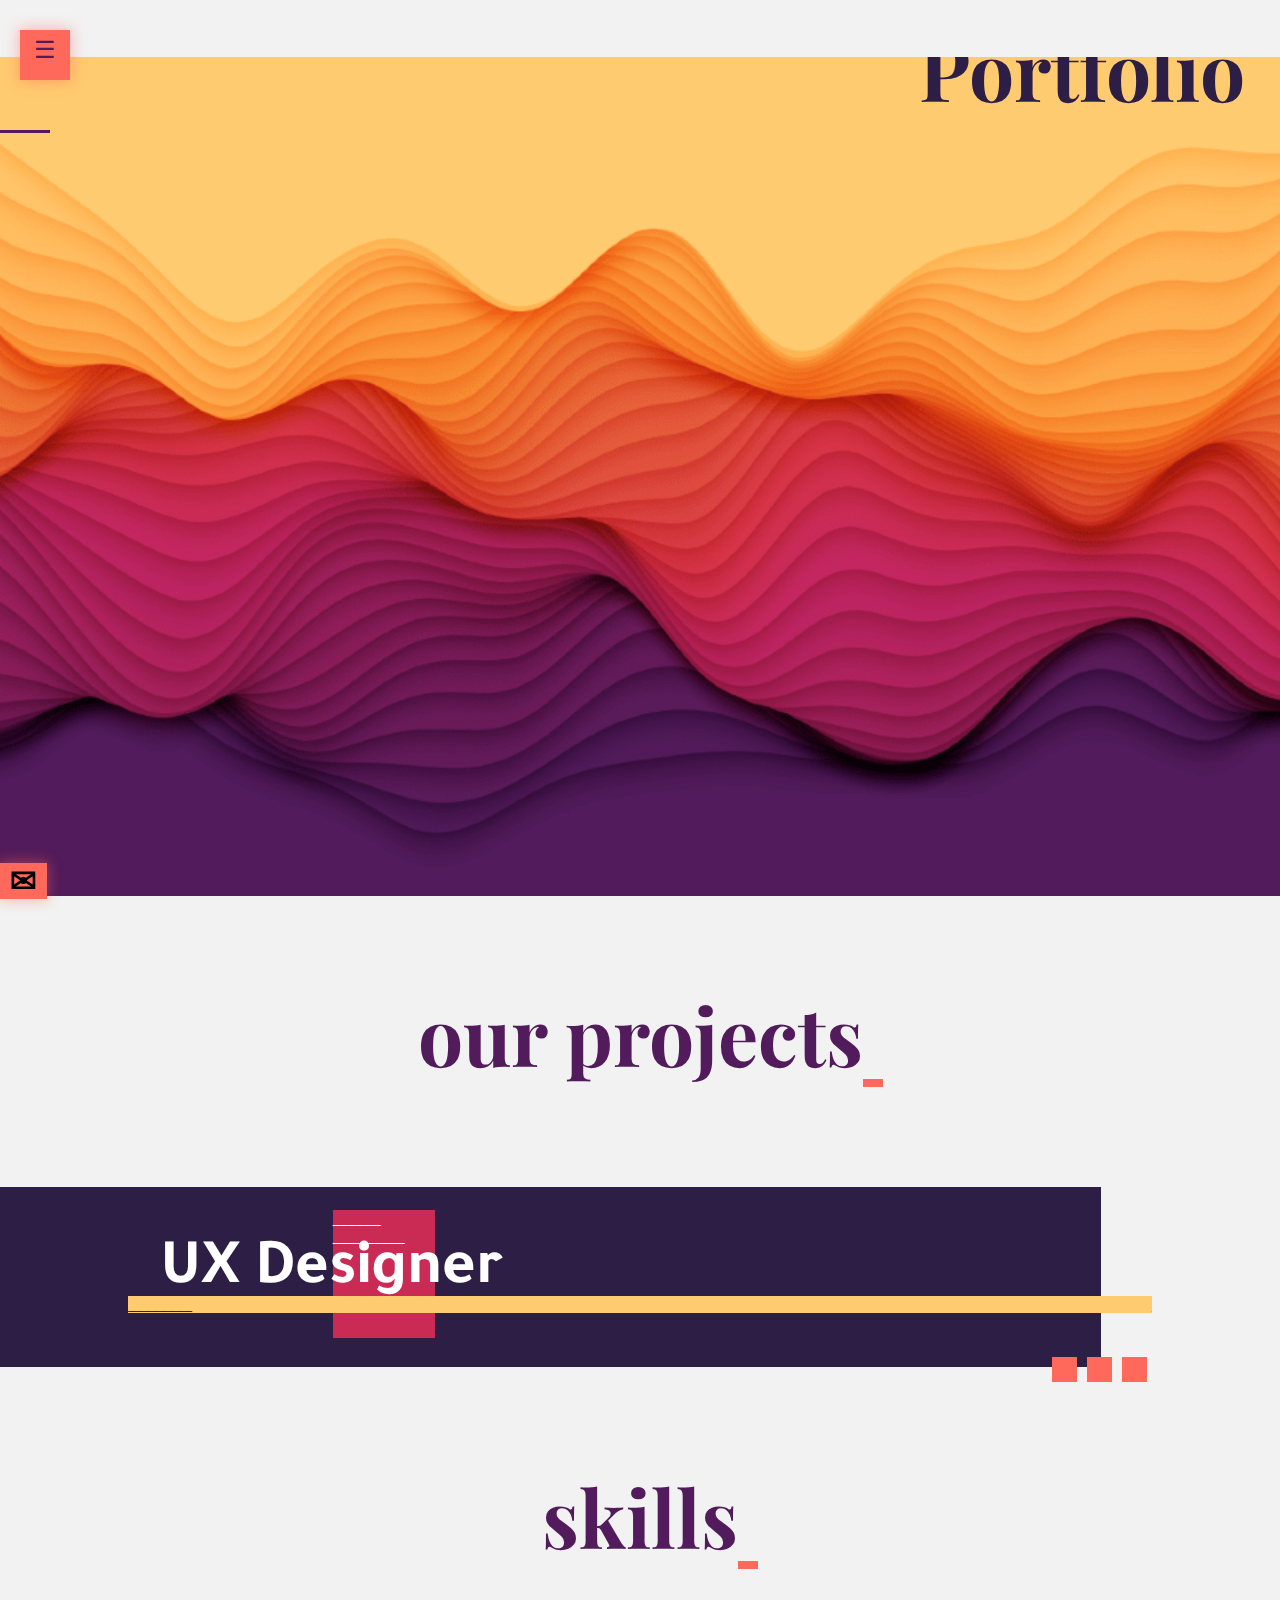
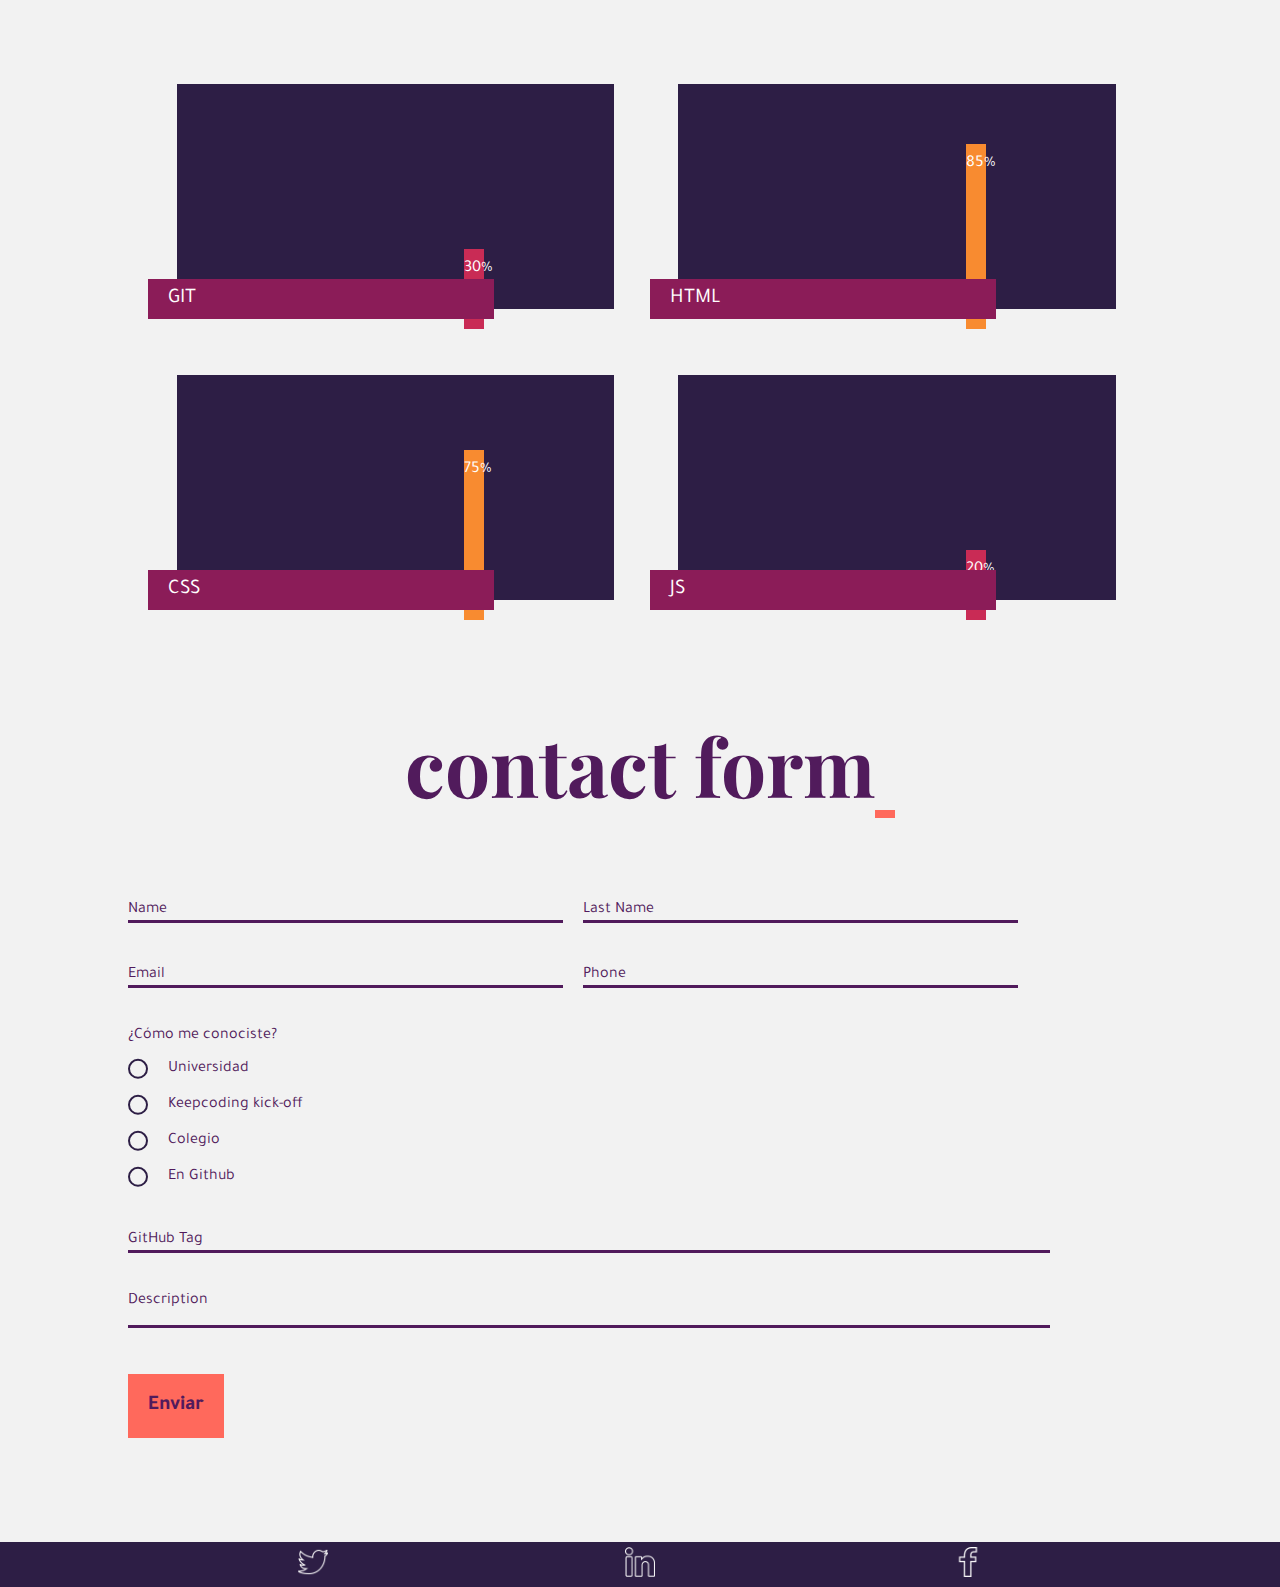
==== commit b0a8ff6c: "cambiamos los radio buttons por errores en su validación" ====
--- a/index.html
+++ b/index.html
@@ -139,7 +139,7 @@
       </section>
       <section class="main__contact-form" id="contact">
         <h2 class="main__contact-form_title">contact form</h2>
-        <form action="/register">
+        <form action="/index.html" method="POST">
           <div>
             <label for="name"></label>
             <input
@@ -180,48 +180,28 @@
               required
             />
           </div>
-          <div>
-            <div class="radio-input">
-              <label for="Universidad">Universidad </label>
-              <input
-                type="radio"
-                name="known"
-                id="Universidad"
-                value="Universidad"
-              />
-              <i></i>
-            </div>
-            <div class="radio-input">
-              <label for="event">Keepcoding</label>
-              <input
-                type="radio"
-                name="known"
-                id="Keepcoding"
-                value="Keepcoding"
-              />
-              <i></i>
-            </div>
-            <div class="radio-input">
-              <label for="known">Colegio</label>
-              <input
-                type="radio"
-                name="known"
-                id="Colegio"
-                value="Colegio"
-              /><i></i>
-            </div>
-            <div class="radio-input">
-              <label for="message">En Github</label>
-              <input type="radio" name="known" id="Github" value="Github" />
-              <i></i>
-            </div>
+          <div class="main__contact-form_radio-group">
+            <p class="main__contact-form_text">¿Cómo me conociste?</p>
+            <label class="form-control">
+              <input type="radio" name="known" value="universidad" required />
+              Universidad
+            </label>
+            <label class="form-control">
+              <input type="radio" name="known" value="kick-off" /> Keepcoding
+              kick-off
+            </label>
+            <label class="form-control">
+              <input type="radio" name="known" value="colegio" /> Colegio
+            </label>
+            <label class="form-control">
+              <input type="radio" name="known" value="github" /> En Github
+            </label>
           </div>
           <div>
             <label for="twitter"></label>
             <input
               type="text"
               name="gittag"
-              id="gittag"
               pattern="^@[^\s]+"
               required
               placeholder="GitHub Tag"
@@ -231,7 +211,6 @@
             <label for="description"></label>
             <textarea
               name="description"
-              id="description"
               maxlength="180"
               required
               placeholder="Description"
--- a/css/home.css
+++ b/css/home.css
@@ -388,6 +388,9 @@
   align-items: flex-end;
   margin-top: 3rem;
 }
+.main__contact-form form .main__contact-form_text{
+  margin-bottom: 1em ;
+}
 
 .main__contact-form form > div:not(.radio-input) {
   margin: 0 20px 40px 0;
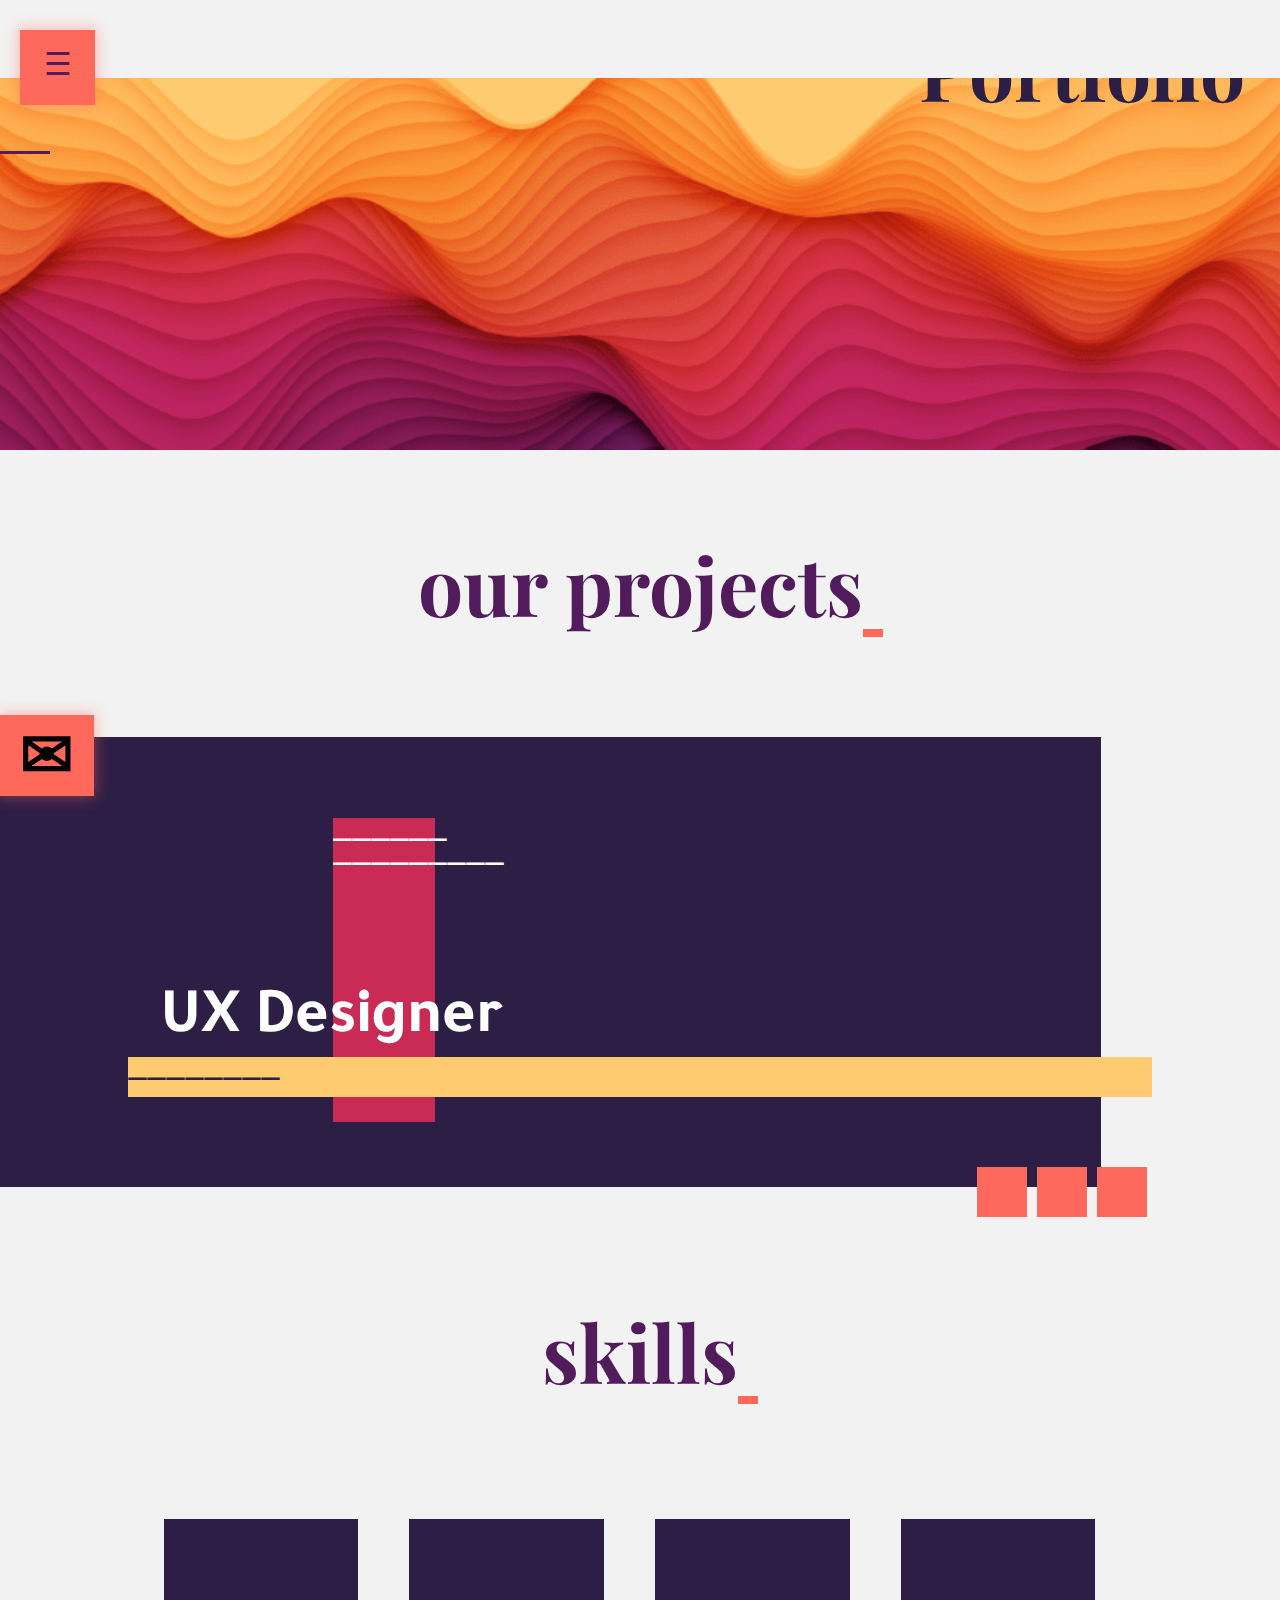
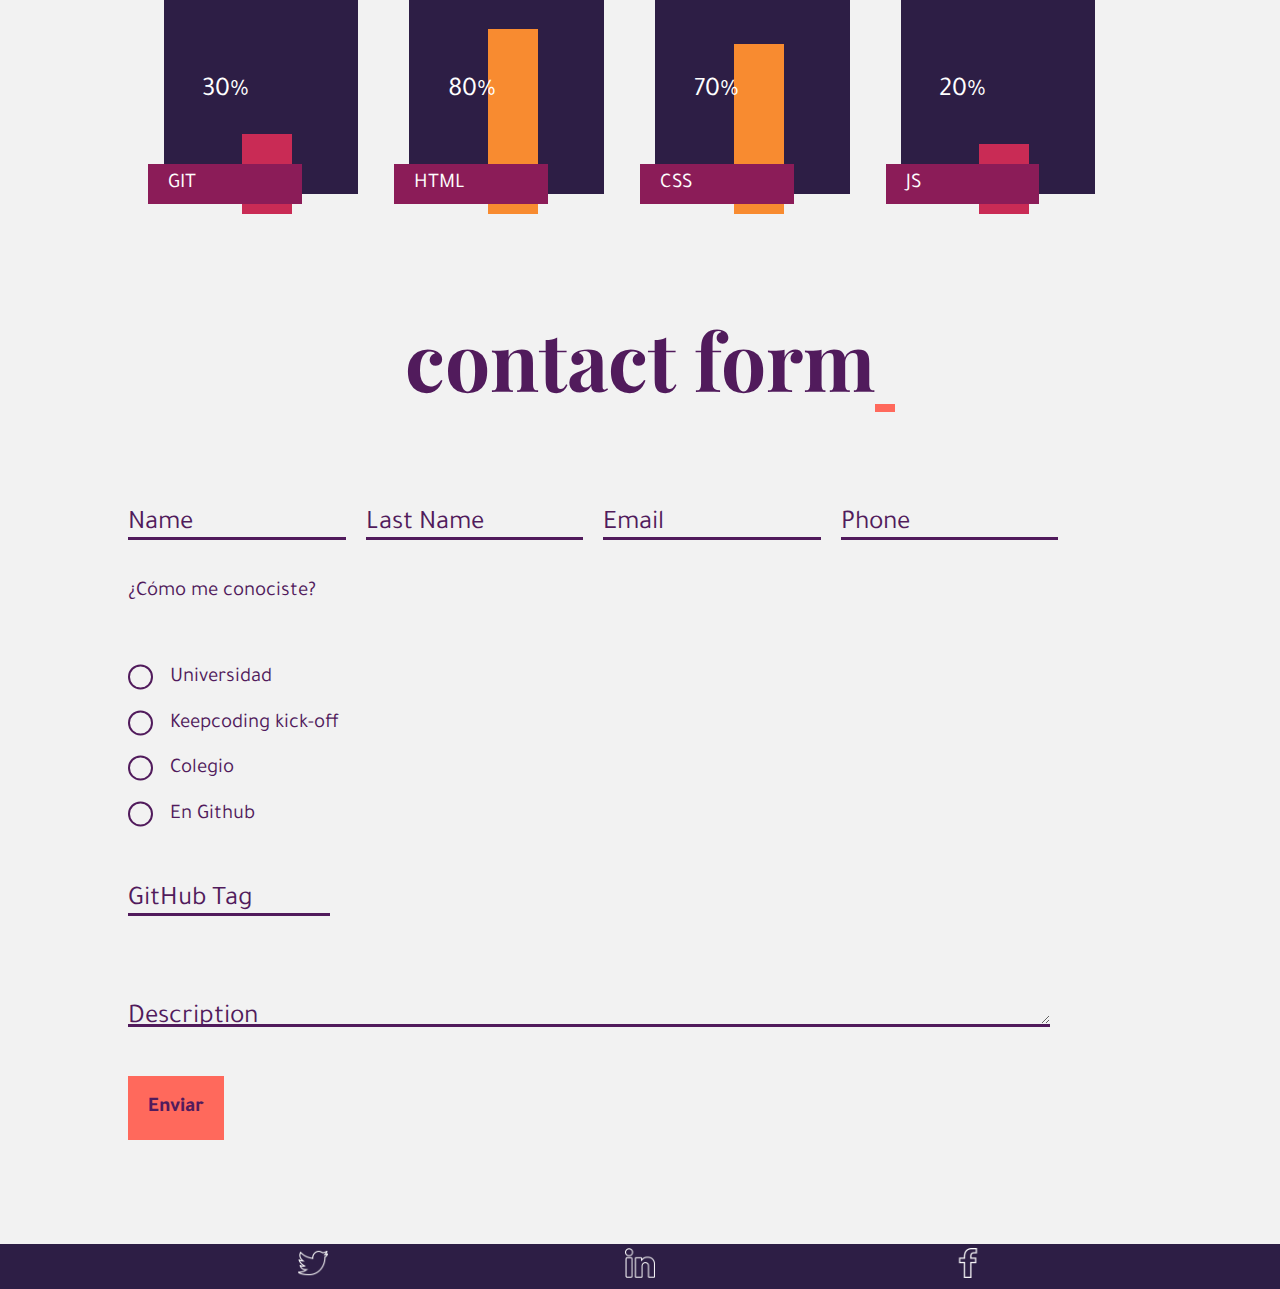
==== commit 403e70af: "añadimos estilos para grid en descktop y retocamos iconos de menu y contancta de la home" ====
--- a/index.html
+++ b/index.html
@@ -63,7 +63,7 @@
           />
         </picture>
         <aside class="main__slider_contact-form">
-          <a href="" class="btn"></a>
+          <a href="#contact" class="btn"></a>
         </aside>
       </section>
       <section class="main__projects" id="our-projects">
--- a/css/home.css
+++ b/css/home.css
@@ -27,7 +27,7 @@
 }
 .header-nav__menu-icon:after {
   position: absolute;
-  z-index: 3;
+  z-index: 4;
   width: 50px;
   height: 50px;
   left: 20px;
@@ -64,7 +64,7 @@
 
 .header-nav__menu-icon + ul {
   position: absolute;
-  z-index: 2;
+  z-index: 3;
   width: 100vw;
   background-color: var(--th8-grey-color);
   margin-top: -160px;
@@ -145,10 +145,7 @@
    =============== */
 section.main__slider {
   overflow: hidden;
-  display: flex;
-  flex-direction: column;
-  justify-content: flex-end;
-  max-height: 100vh;
+  max-height: 600px;
   width: 100vw;
   margin-top: 0;
 }
@@ -304,7 +301,8 @@
   font: var(--font-small) / 2em var(--content-fonts);
   text-align: left;
 }
-.main__skills_list_item p:after {
+.main__skills_list_item p:after,
+.main__skills_list_item p:before {
   content: "";
   width: 20px;
   right: 10px;
@@ -314,35 +312,50 @@
   z-index: -1;
   font: var(--font-super-smaller) var(--content-fonts);
 }
+.main__skills_list_item p:before {
+  height: 70px;
+  bottom: 150%;
+  left: 30%;
+  animation: js 2s linear 1;
+  z-index: 3;
+}
 
 .main__skills_list_item p.git:after {
-  content: "30%";
   height: 80px;
   background-color: var(--th8-pink-medium-color);
   animation: git 2s linear 1;
 }
 
 .main__skills_list_item p.html:after {
-  content: "85%";
   height: 185px;
   background-color: var(--th8-orange-color);
   animation: html 2s linear 1;
 }
 
 .main__skills_list_item p.css:after {
-  content: "75%";
   height: 170px;
   background-color: var(--th8-orange-color);
   animation: css 2s linear 1;
 }
 
 .main__skills_list_item p.js:after {
-  content: "20%";
   height: 70px;
   background-color: var(--th8-pink-medium-color);
   animation: js 2s linear 1;
 }
 
+.main__skills_list_item p.git:before {
+  content: "30%";
+}
+.main__skills_list_item p.html:before {
+  content: "80%";
+}
+.main__skills_list_item p.css:before {
+  content: "70%";
+}
+.main__skills_list_item p.js:before {
+  content: "20%";
+}
 @keyframes git {
   0% {
     height: 0;
@@ -388,8 +401,8 @@
   align-items: flex-end;
   margin-top: 3rem;
 }
-.main__contact-form form .main__contact-form_text{
-  margin-bottom: 1em ;
+.main__contact-form form .main__contact-form_text {
+  margin-bottom: 2em;
 }
 
 .main__contact-form form > div:not(.radio-input) {
@@ -411,9 +424,18 @@
 /* ===============
    RESPONSIVE
    =============== */
-@media screen and (min-width: 678px) {
+
+@media screen and (min-width: 768px) {
+  /* =============== HEADER =============== */
   header h1 {
     font: bolder var(--font-super-bigger) var(--title-fonts);
+  }
+
+  /* =============== NAV =============== */
+
+  .header-nav__menu-icon:after {
+    width: 75px;
+    height: 75px;
   }
   .header-nav_avatar img {
     width: 250px;
@@ -423,18 +445,76 @@
     font: var(--font-medium) var(--title-fonts);
   }
 
-  .header-nav__menu-icon + ul > li {
-    font: lighter var(--font-big) var(--content-fonts);
-  }
   .header-nav__menu-icon + ul > li a:hover {
-    color: var(--th8-terciary-color);
-  }
-  .main__slider_contact-form .btn:hover::after {
-    padding-right: 200px;
-    transition: padding-right 0.2s linear;
-    content: "\2709 contact width us";
+    color: var(--th8-orange-color);
+  }
+
+  /* =============== SLIDER =============== */
+
+  .main__slider_contact-form .btn::after {
+    font-size: 4em;
+    padding: 5px 20px;
+  }
+
+
+  /* =============== CAROUSEL =============== */
+  .main__projects_carousel_list,
+  .main__projects_carousel:after {
+    height: 50vh;
   }
   .main__projects_carousel_list_item figcaption {
     font: bolder var(--font-bigger) var(--content-fonts);
   }
-}
+  a.main__projects_carousel_dots-list_item {
+    width: 50px;
+    height: 50px;
+  }
+  .main__projects_carousel_list_item p.figure-vertical {
+    font: var(--font-big) / 0.5em var(--content-fonts);
+  }
+  .main__projects_carousel_list_item p.figure-horizontal {
+    font: var(--font-big) / 0.5em var(--content-fonts);
+  }
+
+  /* =============== SKILLS =============== */
+  .main__skills_list_item {
+    width: 20%;
+    height: 300px;
+  }
+  .main__skills_list_item p:after {
+    width: 50px;
+    right: 10px;
+  }
+  .main__skills_list_item p:before {
+    width: 50px;
+    font: var(--font-small) var(--content-fonts);
+    right: 10px;
+    padding: 1% 0 21% 5%;
+  }
+
+  /* =============== FORM =============== */
+
+  .main__contact-form form div:nth-child(1),
+  .main__contact-form form div:nth-child(2),
+  .main__contact-form form div:nth-child(3),
+  .main__contact-form form div:nth-child(4) {
+    width: calc(85% / 4);
+  }
+  .main__contact-form form div:nth-child(6) {
+    width: max-content;
+  }
+  .main__contact-form form .main__contact-form_text {
+    font: var(--font-small) var(--content-fonts);
+  }
+}
+@media screen and (min-width: 1024px) {
+  section.main__slider {
+    max-height: 50vh;
+  }
+  section.main__slider img {
+    margin-top: -25%;
+  }
+}
+
+@media screen and (min-width: 1400px) {
+}
